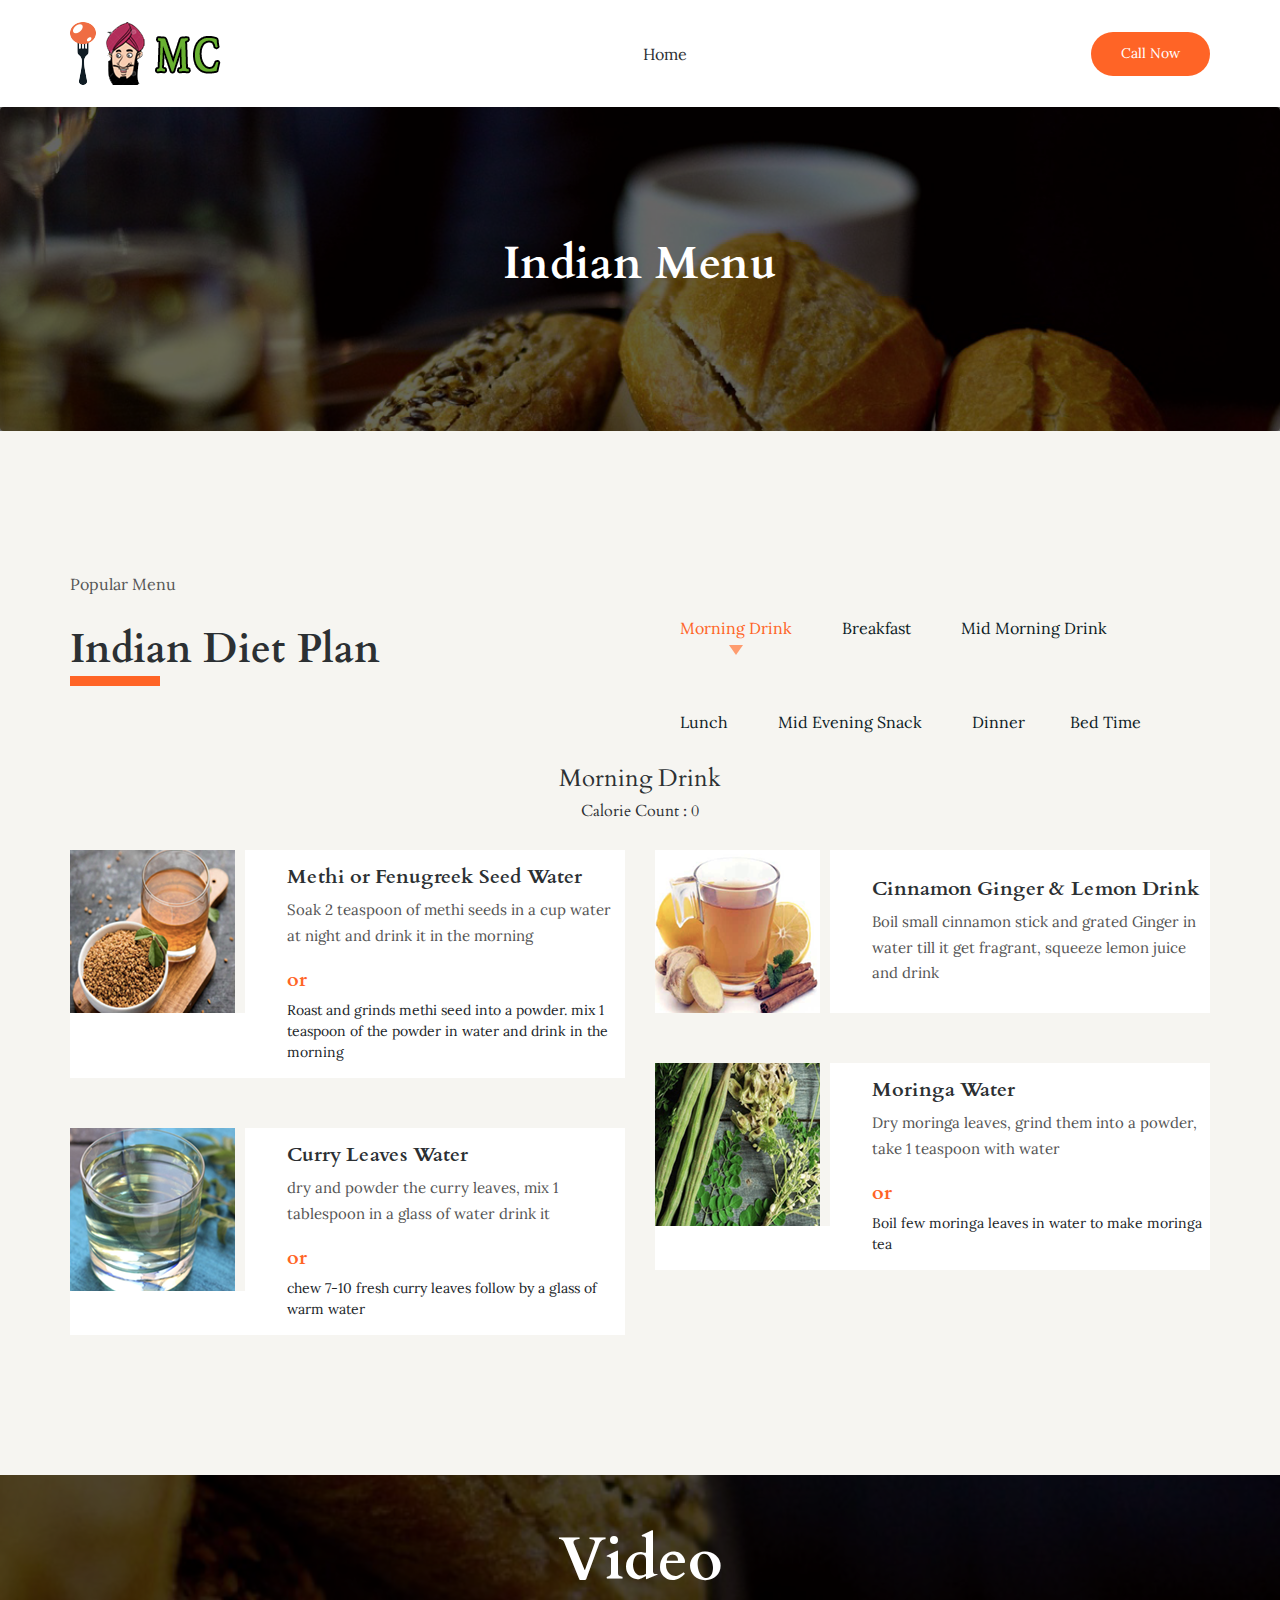
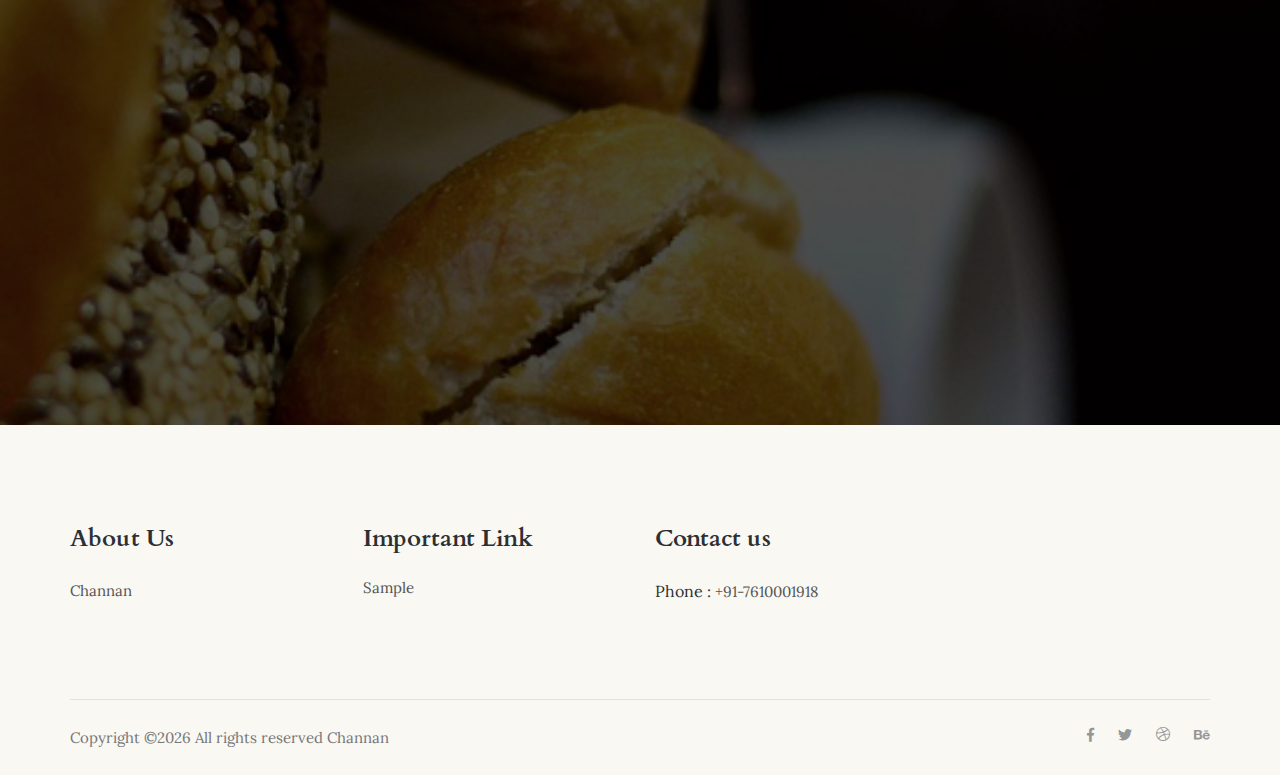
==== index.html @ 209e475a "my diet" ====
<!doctype html>
<html lang="en">

<head>
    <!-- Required meta tags -->
    <meta charset="utf-8">
    <meta name="viewport" content="width=device-width, initial-scale=1, shrink-to-fit=no">
    <title>Mandeep</title>
    <link rel="icon" href="img/favicon.png">
    <!-- Bootstrap CSS -->
    <link rel="stylesheet" href="css/bootstrap.min.css">
    <!-- animate CSS -->
    <link rel="stylesheet" href="css/animate.css">
    <!-- owl carousel CSS -->
    <link rel="stylesheet" href="css/owl.carousel.min.css">
    <!-- themify CSS -->
    <link rel="stylesheet" href="css/themify-icons.css">
    <!-- flaticon CSS -->
    <link rel="stylesheet" href="css/flaticon.css">
    <!-- font awesome CSS -->
    <link rel="stylesheet" href="css/magnific-popup.css">
    <!-- swiper CSS -->
    <link rel="stylesheet" href="css/slick.css">
    <link rel="stylesheet" href="css/gijgo.min.css">
    <link rel="stylesheet" href="css/nice-select.css">
    <link rel="stylesheet" href="css/all.css">
    <!-- style CSS -->
    <link rel="stylesheet" href="css/style.css">
</head>

<body>
    <!--::header part start::-->
    <header class="main_menu">
        <div class="container">
            <div class="row align-items-center">
                <div class="col-lg-12">
                    <nav class="navbar navbar-expand-lg navbar-light">
                        <a class="navbar-brand" href="index.html"> <img src="img/logo.png" alt="logo"> </a>
                        <button class="navbar-toggler" type="button" data-toggle="collapse"
                            data-target="#navbarSupportedContent" aria-controls="navbarSupportedContent"
                            aria-expanded="false" aria-label="Toggle navigation">
                            <span class="navbar-toggler-icon"></span>
                        </button>

                        <div class="collapse navbar-collapse main-menu-item justify-content-end"
                            id="navbarSupportedContent">
                            <ul class="navbar-nav">
                                <li class="nav-item">
                                    <a class="nav-link" href="index.html">Home</a>
                                </li>                            </ul>
                        </div>
                        <div class="menu_btn">
                            <a href="tel:+91-7610001918" class="single_page_btn d-none d-sm-block">Call Now</a>
                        </div>
                    </nav>
                </div>
            </div>
        </div>
    </header>
    <!-- Header part end-->

    <!-- breadcrumb start-->
    <section class="breadcrumb breadcrumb_bg">
        <div class="container">
            <div class="row">
                <div class="col-lg-12">
                    <div class="breadcrumb_iner text-center">
                        <div class="breadcrumb_iner_item">
                            <h2>Indian Menu</h2>
                        </div>
                    </div>
                </div>
            </div>
        </div>
    </section>
    <!-- breadcrumb start-->

    <!--::chefs_part start::-->
    <!-- food_menu start-->
    <section class="food_menu gray_bg">
        <div class="container">
            <div class="row justify-content-between">
                <div class="col-lg-5">
                    <div class="section_tittle">
                        <p>Popular Menu</p>
                        <h2>Indian Diet Plan</h2>
                    </div>
                </div>
                <div class="col-lg-6">
                    <div class="nav nav-tabs food_menu_nav" id="myTab" role="tablist">
                        <a class="active" id="Special-tab" data-toggle="tab" href="#Special" role="tab"
                            aria-controls="Special" aria-selected="false">Morning Drink<img src="img/icon/play.svg"
                                alt="play"></a>
                        <a id="Breakfast-tab" data-toggle="tab" href="#Breakfast" role="tab" aria-controls="Breakfast"
                            aria-selected="false">Breakfast <img src="img/icon/play.svg" alt="play"></a>
                        <a id="Launch-tab" data-toggle="tab" href="#Launch" role="tab" aria-controls="Launch"
                            aria-selected="false">Mid Morning Drink<img src="img/icon/play.svg" alt="play"></a>
                        <a id="Dinner-tab" data-toggle="tab" href="#Dinner" role="tab" aria-controls="Dinner"
                            aria-selected="false">Lunch<img src="img/icon/play.svg" alt="play"> </a>
                        <a id="Sneaks-tab" data-toggle="tab" href="#Sneaks" role="tab" aria-controls="Sneaks"
                            aria-selected="false">Mid Evening Snack<img src="img/icon/play.svg" alt="play"></a>
                            <a id="Dinner1-tab" data-toggle="tab" href="#Dinner1" role="tab" aria-controls="Dinner1"
                            aria-selected="false">Dinner<img src="img/icon/play.svg" alt="play"></a>
                             <a id="Bed-tab" data-toggle="tab" href="#Bed" role="tab" aria-controls="Bed"
                            aria-selected="false">Bed Time<img src="img/icon/play.svg" alt="play"></a>
                    </div>
                </div>
                <div class="col-lg-12">
                    <div class="tab-content" id="myTabContent">
                        <div class="tab-pane fade show active single-member" id="Special" role="tabpanel"
                            aria-labelledby="Special-tab">
                                                                                        <center> <h3>Morning Drink</h3><h5>Calorie Count : 0</h5><br></center>
                            <div class="row">
                                <div class="col-sm-6 col-lg-6">
                                    <div class="single_food_item media">
                                        <img src="img/food_menu/single_food_1.png" class="mr-3" alt="...">
                                        <div class="media-body align-self-center">
                                            <h3>Methi or Fenugreek Seed Water</h3>
                                            <p>Soak 2 teaspoon of methi seeds in a cup water at night and drink it in the morning<h5>or</h5>Roast and grinds methi seed into a powder. mix 1 teaspoon of the powder in water and drink in the morning</p>                                        </div>
                                    </div>
                                    <div class="single_food_item media">
                                        <img src="img/food_menu/single_food_2.png" class="mr-3" alt="...">
                                        <div class="media-body align-self-center">
                                            <h3>Curry Leaves Water</h3>
                                            <p>dry and powder the curry leaves, mix 1 tablespoon in a glass of water drink it<h5>or</h5> chew 7-10 fresh curry leaves follow by a glass of warm water</p>
                                     
                                        </div>
                                    </div>
                                   
                                </div>
                                <div class="col-sm-6 col-lg-6">
                                    <div class="single_food_item media">
                                        <img src="img/food_menu/single_food_4.png" class="mr-3" alt="...">
                                        <div class="media-body align-self-center">
                                            <h3>Cinnamon Ginger & Lemon Drink</h3>
                                            <p>Boil small cinnamon stick and grated Ginger in water till it get  fragrant,  squeeze lemon juice and drink</p>
                                        </div>
                                    </div>
                                                                         <div class="single_food_item media">
                                        <img src="img/food_menu/single_food_3.png" class="mr-3" alt="...">
                                        <div class="media-body align-self-center">
                                            <h3>Moringa Water</h3>
                                            <p>Dry moringa leaves, grind them into a powder,  take 1 teaspoon with water
                                            <h5>or</h5>Boil few moringa leaves  in water to make moringa tea</p>
                                        </div>
                                    </div>                                </div>
                            </div>
                        </div>
                        <div class="tab-pane fade single-member" id="Breakfast" role="tabpanel"
                            aria-labelledby="Breakfast-tab">
                                                            <center> <h3>Breakfast</h3><h5>Calorie Count : 300-400</h5><br></center>
                            <div class="row">
                                <div class="col-sm-6 col-lg-6">
                                    <div class="single_food_item media">
                                        <img src="img/food_menu/single_food_7.png" class="mr-3" alt="...">
                                        <div class="media-body align-self-center">
                                            <h3>Cheela With Vegetables</h3>
                                            <p>For the floor use Besan/ Moong Dal/ Makki Kaa Aata/ Barley
                                            <h5>&</h5>For vegetables use methi, spinach, grated carrot, beetroot, beans, cauliflower (Equal Amout 1:1)</p>
                                        </div>
                                    </div>
                                    <div class="single_food_item media">
                                        <img src="img/food_menu/single_food_8.png" class="mr-3" alt="...">
                                        <div class="media-body align-self-center">
                                            <h3>Poha or Upma</h3>
                                            <p>For vegetables use spinach, grated carrot, beans, cauliflower (Equal Amout 1:1)</p>
                                            <h5></h5>
                                        </div>
                                    </div>
                                    <div class="single_food_item media">
                                        <img src="img/food_menu/single_food_0.png" class="mr-3" alt="...">
                                        <div class="media-body align-self-center">
                                            <h3>Coming Soon</h3>
                                            <p>Coming Soon</p>
                                        </div>
                                    </div>
                                </div>
                                <div class="col-sm-6 col-lg-6">
                                    <div class="single_food_item media">
                                        <img src="img/food_menu/single_food_0.png" class="mr-3" alt="...">
                                        <div class="media-body align-self-center">
                                            <h3>Coming Soon</h3>
                                            <p>Coming Soon</p>
                                    
                                        </div>
                                    </div>
                                    <div class="single_food_item media">
                                        <img src="img/food_menu/single_food_0.png" class="mr-3" alt="...">
                                        <div class="media-body align-self-center">
                                            <h3>Coming Soon</h3>
                                            <p>Coming Soon</p>
                                            
                                        </div>
                                    </div>
                                    <div class="single_food_item media">
                                        <img src="img/food_menu/single_food_0.png" class="mr-3" alt="...">
                                        <div class="media-body align-self-center">
                                            <h3>Coming Soon</h3>
                                            <p>Coming Soon</p>
                                        </div>
                                    </div>
                                </div>
                            </div>
                        </div>
                        <div class="tab-pane fade single-member" id="Launch" role="tabpanel"
                            aria-labelledby="Launch-tab">
                             <center> <h3>Mid Morning Drink : 11AM- 12 Noon</h3><h5>Calorie Count : 100-150 Cal </h5><br></center>
                            <div class="row">
                                <div class="col-sm-6 col-lg-6">
                                    <div class="single_food_item media">
                                        <img src="img/food_menu/single_food_9.png" class="mr-3" alt="...">
                                        <div class="media-body align-self-center">
                                            <h3>Smoothie</h3>
                                            <p>Smoothie with Apple, Ginger, Spinach, Oranges</p>
                                            
                                        </div>
                                    </div>
                                    <div class="single_food_item media">
                                        <img src="img/food_menu/single_food_10.png" class="mr-3" alt="...">
                                        <div class="media-body align-self-center">
                                            <h3>Kanjhi</h3>
                                            <p>Kanjhi Made with black Carrots and Mustard Seeds</p>
                                                                                    </div>
                                    </div>
                                    <div class="single_food_item media">
                                        <img src="img/food_menu/single_food_0.png" class="mr-3" alt="...">
                                        <div class="media-body align-self-center">
                                            <h3>Coming Soon</h3>
                                            <p>Coming Soon</p>
                                                                                    </div>
                                    </div>
                                </div>
                                <div class="col-sm-6 col-lg-6">
                                    <div class="single_food_item media">
                                        <img src="img/food_menu/single_food_0.png" class="mr-3" alt="...">
                                        <div class="media-body align-self-center">
                                            <h3>Coming Soon</h3>
                                            <p>Coming Soon</p>
                                        </div>
                                    </div>
                                    <div class="single_food_item media">
                                        <img src="img/food_menu/single_food_0.png" class="mr-3" alt="...">
                                        <div class="media-body align-self-center">
                                            <h3>Coming Soon</h3>
                                            <p>Coming Soon</p>
                                        </div>
                                    </div>
                                    <div class="single_food_item media">
                                        <img src="img/food_menu/single_food_0.png" class="mr-3" alt="...">
                                        <div class="media-body align-self-center">
                                            <h3>Coming Soon</h3>
                                            <p>Coming Soon</p>
                                        </div>
                                    </div>
                                </div>

                            </div>
                        </div>
                        <div class="tab-pane fade single-member" id="Dinner" role="tabpanel"
                            aria-labelledby="Dinner-tab">
                            <center> <h3>Lunch</h3><h5>Calorie Count : 250-300 Cal </h5><br></center>
                            <div class="row">
                                <div class="col-sm-6 col-lg-6">
                                    <div class="single_food_item media">
                                        <img src="img/food_menu/single_food_11.png" class="mr-3" alt="...">
                                        <div class="media-body align-self-center">
                                            <h3>Sprouts Salad</h3>
                                            <p>Sprouts Salad</p>
                                        </div>
                                    </div>
                                    <div class="single_food_item media">
                                        <img src="img/food_menu/single_food_12.png" class="mr-3" alt="...">
                                        <div class="media-body align-self-center">
                                            <h3>Kabuli Chana Salad</h3>
                                            <p>Kabuli Chana Salad</p>
                                        </div>
                                    </div>
                                    <div class="single_food_item media">
                                        <img src="img/food_menu/single_food_13.png" class="mr-3" alt="...">
                                        <div class="media-body align-self-center">
                                            <h3>Boiled Moong Daal</h3>
                                            <p>Boiled Moong Daal</p>
                                        </div>
                                    </div>
                                </div>
                                <div class="col-sm-6 col-lg-6">
                                    <div class="single_food_item media">
                                        <img src="img/food_menu/single_food_14.png" class="mr-3" alt="...">
                                        <div class="media-body align-self-center">
                                            <h3>Bowl of Fruits</h3>
                                            <p>Bowl of fruits with melon seeds, pumpkin seeds, coconut pieces or dates</p>
                                        </div>
                                    </div>
                                    <div class="single_food_item media">
                                        <img src="img/food_menu/single_food_0.png" class="mr-3" alt="...">
                                        <div class="media-body align-self-center">
                                            <h3>Coming Soon</h3>
                                            <p>Coming Soon</p>
                                        </div>
                                    </div>
                                    <div class="single_food_item media">
                                        <img src="img/food_menu/single_food_0.png" class="mr-3" alt="...">
                                        <div class="media-body align-self-center">
                                            <h3>Coming Soon</h3>
                                            <p>Coming Soon</p>
                                        </div>
                                    </div>
                                </div>

                            </div>
                        </div>
                        <div class="tab-pane fade single-member" id="Sneaks" role="tabpanel"
                            aria-labelledby="Sneaks-tab">
                                                         <center> <h3>Mid Evening Snacks</h3><h5>4-5PM Calorie Count : 100-150 Cal </h5><br></center>
                            <div class="row">
                                <div class="col-sm-6 col-lg-6">
                                    <div class="single_food_item media">
                                        <img src="img/food_menu/single_food_15.png" class="mr-3" alt="...">
                                        <div class="media-body align-self-center">
                                            <h3>Green Tea</h3>
                                            <p>Green Tea</p>
                                        </div>
                                    </div>
                                    <div class="single_food_item media">
                                        <img src="img/food_menu/single_food_16.png" class="mr-3" alt="...">
                                        <div class="media-body align-self-center">
                                            <h3>Coconut Water</h3>
                                            <p>Coconut Water</p>
                                        </div>
                                    </div>
                                    <div class="single_food_item media">
                                        <img src="img/food_menu/single_food_17.png" class="mr-3" alt="...">
                                        <div class="media-body align-self-center">
                                            <h3>Lemon Water</h3>
                                            <p>Lemon Water</p>
                                        </div>
                                    </div>
                                </div>
                                <div class="col-sm-6 col-lg-6">
                                    <div class="single_food_item media">
                                        <img src="img/food_menu/single_food_18.png" class="mr-3" alt="...">
                                        <div class="media-body align-self-center">
                                            <h3>Nuts 8-10</h3>
                                            <p>Walnuts & Almonds</p>
                                        </div>
                                    </div>
                                    <div class="single_food_item media">
                                        <img src="img/food_menu/single_food_0.png" class="mr-3" alt="...">
                                        <div class="media-body align-self-center">
                                            <h3>Coming Soon</h3>
                                            <p>Coming Soon</p>
                                        </div>
                                    </div>
                                    <div class="single_food_item media">
                                        <img src="img/food_menu/single_food_0.png" class="mr-3" alt="...">
                                        <div class="media-body align-self-center">
                                            <h3>Coming Soon</h3>
                                            <p>Coming Soon</p>
                                        </div>
                                    </div>
                                </div>
                            </div>
                        </div> 
                        <div class="tab-pane fade single-member" id="Dinner1" role="tabpanel"
                            aria-labelledby="Dinner1-tab">
                                                         <center> <h3>Dinner </h3><h5>6-7PM Calorie Count : 300-400 Cal </h5><br></center>
                            <div class="row">
                                <div class="col-sm-6 col-lg-6">
                                    <div class="single_food_item media">
                                        <img src="img/food_menu/single_food_20.png" class="mr-3" alt="...">
                                        <div class="media-body align-self-center">
                                            <h3>Rice With Dal</h3>
                                            <p>Rice With Dal / Sambhar</p>
                                        </div>
                                    </div>
                                    <div class="single_food_item media">
                                        <img src="img/food_menu/single_food_19.png" class="mr-3" alt="...">
                                        <div class="media-body align-self-center">
                                            <h3>Kichdi</h3>
                                            <p>Coconut Water</p>
                                        </div>
                                    </div>
                                    <div class="single_food_item media">
                                        <img src="img/food_menu/single_food_0.png" class="mr-3" alt="...">
                                        <div class="media-body align-self-center">
                                            <h3>Coming Soon</h3>
                                            <p>Coming Soon</p>
                                        </div>
                                    </div>
                                </div>
                                <div class="col-sm-6 col-lg-6">
                                    <div class="single_food_item media">
                                        <img src="img/food_menu/single_food_0.png" class="mr-3" alt="...">
                                        <div class="media-body align-self-center">
                                            <h3>Coming Soon</h3>
                                            <p>Coming Soon</p>
                                        </div>
                                    </div>
                                    <div class="single_food_item media">
                                        <img src="img/food_menu/single_food_0.png" class="mr-3" alt="...">
                                        <div class="media-body align-self-center">
                                            <h3>Coming Soon</h3>
                                            <p>Coming Soon</p>
                                        </div>
                                    </div>
                                    <div class="single_food_item media">
                                        <img src="img/food_menu/single_food_0.png" class="mr-3" alt="...">
                                        <div class="media-body align-self-center">
                                            <h3>Coming Soon</h3>
                                            <p>Coming Soon</p>
                                        </div>
                                    </div>
                                </div>
                            </div>
                        </div> 
                        <div class="tab-pane fade single-member" id="Bed" role="tabpanel"
                            aria-labelledby="Bed-tab">
                                                         <center> <h3>Bed Time </h3><h5>9:30-10PM</h5><br></center>
                            <div class="row">
                                <div class="col-sm-6 col-lg-6">
                                    <div class="single_food_item media">
                                        <img src="img/food_menu/single_food_21.png" class="mr-3" alt="...">
                                        <div class="media-body align-self-center">
                                            <h3>Cinnamon Water</h3>
                                            <p>Cinnamon Water</p>
                                        </div>
                                    </div>
                                    <div class="single_food_item media">
                                        <img src="img/food_menu/single_food_0.png" class="mr-3" alt="...">
                                        <div class="media-body align-self-center">
                                            <h3>Coming Soon</h3>
                                            <p>Coming Soon</p>
                                        </div>
                                    </div>
                                    <div class="single_food_item media">
                                        <img src="img/food_menu/single_food_0.png" class="mr-3" alt="...">
                                        <div class="media-body align-self-center">
                                            <h3>Coming Soon</h3>
                                            <p>Coming Soon</p>
                                        </div>
                                    </div>
                                </div>
                                <div class="col-sm-6 col-lg-6">
                                    <div class="single_food_item media">
                                        <img src="img/food_menu/single_food_0.png" class="mr-3" alt="...">
                                        <div class="media-body align-self-center">
                                            <h3>Coming Soon</h3>
                                            <p>Coming Soon</p>
                                        </div>
                                    </div>
                                    <div class="single_food_item media">
                                        <img src="img/food_menu/single_food_0.png" class="mr-3" alt="...">
                                        <div class="media-body align-self-center">
                                            <h3>Coming Soon</h3>
                                            <p>Coming Soon</p>
                                        </div>
                                    </div>
                                    <div class="single_food_item media">
                                        <img src="img/food_menu/single_food_0.png" class="mr-3" alt="...">
                                        <div class="media-body align-self-center">
                                            <h3>Coming Soon</h3>
                                            <p>Coming Soon</p>
                                        </div>
                                    </div>
                                </div>
                            </div>
                        </div> 
                    </div>
                </div>
            </div>
        </div>
    </section>
    <!-- food_menu part end-->
    <!--::chefs_part end::-->

    <!-- intro_video_bg start-->
    <section class="intro_video_bg">
        <div class="container">
            <div class="row">
                <div class="col-lg-12">
                    <div class="intro_video_iner text-center">
                        <h2>Video</h2>
                        <div class="intro_video_icon">
                            <iframe width="560" height="315" src="https://www.youtube.com/embed/I94SJM07PSE" title="YouTube video player" frameborder="0" allow="accelerometer; autoplay; clipboard-write; encrypted-media; gyroscope; picture-in-picture" allowfullscreen></iframe>                        </div>
                    </div>
                </div>
            </div>
        </div>
    </section>
    <!-- intro_video_bg part start-->

    <!-- footer part start-->
    <footer class="footer-area">
        <div class="container">
            <div class="row">
                <div class="col-xl-3 col-sm-6 col-md-4">
                    <div class="single-footer-widget footer_1">
                        <h4>About Us</h4>
                        <p>Channan</p>
                    </div>
                </div>
                <div class="col-xl-3 col-sm-6 col-md-4">
                    <div class="single-footer-widget footer_2">
                        <h4>Important Link</h4>
                        <div class="contact_info">
                            <ul>
                                <li><a href="#">Sample</a></li>
                       
                            </ul>
                        </div>
                    </div>
                </div>
                <div class="col-xl-3 col-sm-6 col-md-4">
                    <div class="single-footer-widget footer_2">
                        <h4>Contact us</h4>
                        <div class="contact_info">
                            <p><span> Phone :</span> +91-7610001918</p>
                        </div>
                    </div>
                </div>
                <div class="col-xl-3 col-sm-8 col-md-6">
                    <div class="single-footer-widget footer_3">
                                            </div>
                </div>
            </div>
            <div class="copyright_part_text">
                <div class="row">
                    <div class="col-lg-8">
                        <p class="footer-text m-0"><!-- Link back to Colorlib can't be removed. Template is licensed under CC BY 3.0. -->
Copyright &copy;<script>document.write(new Date().getFullYear());</script> All rights reserved Channan <!-- Link back to Colorlib can't be removed. Template is licensed under CC BY 3.0. --></p>
                    </div>
                    <div class="col-lg-4">
                        <div class="copyright_social_icon text-right">
                            <a href="#"><i class="fab fa-facebook-f"></i></a>
                            <a href="#"><i class="fab fa-twitter"></i></a>
                            <a href="#"><i class="ti-dribbble"></i></a>
                            <a href="#"><i class="fab fa-behance"></i></a>
                        </div>
                    </div>
                </div>
            </div>
        </div>
    </footer>
    <!-- footer part end-->

    <!-- jquery plugins here-->
    <!-- jquery -->
    <script src="js/jquery-1.12.1.min.js"></script>
    <!-- popper js -->
    <script src="js/popper.min.js"></script>
    <!-- bootstrap js -->
    <script src="js/bootstrap.min.js"></script>
    <!-- easing js -->
    <script src="js/jquery.magnific-popup.js"></script>
    <!-- swiper js -->
    <script src="js/swiper.min.js"></script>
    <!-- swiper js -->
    <script src="js/masonry.pkgd.js"></script>
    <!-- particles js -->
    <script src="js/owl.carousel.min.js"></script>
    <!-- swiper js -->
    <script src="js/slick.min.js"></script>
    <script src="js/gijgo.min.js"></script>
    <script src="js/jquery.nice-select.min.js"></script>
    <!-- custom js -->
    <script src="js/custom.js"></script>
</body>

</html>
---- css/themify-icons.css ----
@font-face {
	font-family: 'themify';
	src:url('../fonts/themify.eot?-fvbane');
	src:url('../fonts/themify.eot?#iefix-fvbane') format('embedded-opentype'),
		url('../fonts/themify.woff?-fvbane') format('woff'),
		url('../fonts/themify.ttf?-fvbane') format('truetype'),
		url('../fonts/themify.svg?-fvbane#themify') format('svg');
	font-weight: normal;
	font-style: normal;
}

[class^="ti-"], [class*=" ti-"] {
	font-family: 'themify';
	speak: none;
	font-style: normal;
	font-weight: normal;
	font-variant: normal;
	text-transform: none;
	line-height: 1;

	/* Better Font Rendering =========== */
	-webkit-font-smoothing: antialiased;
	-moz-osx-font-smoothing: grayscale;
}

.ti-wand:before {
	content: "\e600";
}
.ti-volume:before {
	content: "\e601";
}
.ti-user:before {
	content: "\e602";
}
.ti-unlock:before {
	content: "\e603";
}
.ti-unlink:before {
	content: "\e604";
}
.ti-trash:before {
	content: "\e605";
}
.ti-thought:before {
	content: "\e606";
}
.ti-target:before {
	content: "\e607";
}
.ti-tag:before {
	content: "\e608";
}
.ti-tablet:before {
	content: "\e609";
}
.ti-star:before {
	content: "\e60a";
}
.ti-spray:before {
	content: "\e60b";
}
.ti-signal:before {
	content: "\e60c";
}
.ti-shopping-cart:before {
	content: "\e60d";
}
.ti-shopping-cart-full:before {
	content: "\e60e";
}
.ti-settings:before {
	content: "\e60f";
}
.ti-search:before {
	content: "\e610";
}
.ti-zoom-in:before {
	content: "\e611";
}
.ti-zoom-out:before {
	content: "\e612";
}
.ti-cut:before {
	content: "\e613";
}
.ti-ruler:before {
	content: "\e614";
}
.ti-ruler-pencil:before {
	content: "\e615";
}
.ti-ruler-alt:before {
	content: "\e616";
}
.ti-bookmark:before {
	content: "\e617";
}
.ti-bookmark-alt:before {
	content: "\e618";
}
.ti-reload:before {
	content: "\e619";
}
.ti-plus:before {
	content: "\e61a";
}
.ti-pin:before {
	content: "\e61b";
}
.ti-pencil:before {
	content: "\e61c";
}
.ti-pencil-alt:before {
	content: "\e61d";
}
.ti-paint-roller:before {
	content: "\e61e";
}
.ti-paint-bucket:before {
	content: "\e61f";
}
.ti-na:before {
	content: "\e620";
}
.ti-mobile:before {
	content: "\e621";
}
.ti-minus:before {
	content: "\e622";
}
.ti-medall:before {
	content: "\e623";
}
.ti-medall-alt:before {
	content: "\e624";
}
.ti-marker:before {
	content: "\e625";
}
.ti-marker-alt:before {
	content: "\e626";
}
.ti-arrow-up:before {
	content: "\e627";
}
.ti-arrow-right:before {
	content: "\e628";
}
.ti-arrow-left:before {
	content: "\e629";
}
.ti-arrow-down:before {
	content: "\e62a";
}
.ti-lock:before {
	content: "\e62b";
}
.ti-location-arrow:before {
	content: "\e62c";
}
.ti-link:before {
	content: "\e62d";
}
.ti-layout:before {
	content: "\e62e";
}
.ti-layers:before {
	content: "\e62f";
}
.ti-layers-alt:before {
	content: "\e630";
}
.ti-key:before {
	content: "\e631";
}
.ti-import:before {
	content: "\e632";
}
.ti-image:before {
	content: "\e633";
}
.ti-heart:before {
	content: "\e634";
}
.ti-heart-broken:before {
	content: "\e635";
}
.ti-hand-stop:before {
	content: "\e636";
}
.ti-hand-open:before {
	content: "\e637";
}
.ti-hand-drag:before {
	content: "\e638";
}
.ti-folder:before {
	content: "\e639";
}
.ti-flag:before {
	content: "\e63a";
}
.ti-flag-alt:before {
	content: "\e63b";
}
.ti-flag-alt-2:before {
	content: "\e63c";
}
.ti-eye:before {
	content: "\e63d";
}
.ti-export:before {
	content: "\e63e";
}
.ti-exchange-vertical:before {
	content: "\e63f";
}
.ti-desktop:before {
	content: "\e640";
}
.ti-cup:before {
	content: "\e641";
}
.ti-crown:before {
	content: "\e642";
}
.ti-comments:before {
	content: "\e643";
}
.ti-comment:before {
	content: "\e644";
}
.ti-comment-alt:before {
	content: "\e645";
}
.ti-close:before {
	content: "\e646";
}
.ti-clip:before {
	content: "\e647";
}
.ti-angle-up:before {
	content: "\e648";
}
.ti-angle-right:before {
	content: "\e649";
}
.ti-angle-left:before {
	content: "\e64a";
}
.ti-angle-down:before {
	content: "\e64b";
}
.ti-check:before {
	content: "\e64c";
}
.ti-check-box:before {
	content: "\e64d";
}
.ti-camera:before {
	content: "\e64e";
}
.ti-announcement:before {
	content: "\e64f";
}
.ti-brush:before {
	content: "\e650";
}
.ti-briefcase:before {
	content: "\e651";
}
.ti-bolt:before {
	content: "\e652";
}
.ti-bolt-alt:before {
	content: "\e653";
}
.ti-blackboard:before {
	content: "\e654";
}
.ti-bag:before {
	content: "\e655";
}
.ti-move:before {
	content: "\e656";
}
.ti-arrows-vertical:before {
	content: "\e657";
}
.ti-arrows-horizontal:before {
	content: "\e658";
}
.ti-fullscreen:before {
	content: "\e659";
}
.ti-arrow-top-right:before {
	content: "\e65a";
}
.ti-arrow-top-left:before {
	content: "\e65b";
}
.ti-arrow-circle-up:before {
	content: "\e65c";
}
.ti-arrow-circle-right:before {
	content: "\e65d";
}
.ti-arrow-circle-left:before {
	content: "\e65e";
}
.ti-arrow-circle-down:before {
	content: "\e65f";
}
.ti-angle-double-up:before {
	content: "\e660";
}
.ti-angle-double-right:before {
	content: "\e661";
}
.ti-angle-double-left:before {
	content: "\e662";
}
.ti-angle-double-down:before {
	content: "\e663";
}
.ti-zip:before {
	content: "\e664";
}
.ti-world:before {
	content: "\e665";
}
.ti-wheelchair:before {
	content: "\e666";
}
.ti-view-list:before {
	content: "\e667";
}
.ti-view-list-alt:before {
	content: "\e668";
}
.ti-view-grid:before {
	content: "\e669";
}
.ti-uppercase:before {
	content: "\e66a";
}
.ti-upload:before {
	content: "\e66b";
}
.ti-underline:before {
	content: "\e66c";
}
.ti-truck:before {
	content: "\e66d";
}
.ti-timer:before {
	content: "\e66e";
}
.ti-ticket:before {
	content: "\e66f";
}
.ti-thumb-up:before {
	content: "\e670";
}
.ti-thumb-down:before {
	content: "\e671";
}
.ti-text:before {
	content: "\e672";
}
.ti-stats-up:before {
	content: "\e673";
}
.ti-stats-down:before {
	content: "\e674";
}
.ti-split-v:before {
	content: "\e675";
}
.ti-split-h:before {
	content: "\e676";
}
.ti-smallcap:before {
	content: "\e677";
}
.ti-shine:before {
	content: "\e678";
}
.ti-shift-right:before {
	content: "\e679";
}
.ti-shift-left:before {
	content: "\e67a";
}
.ti-shield:before {
	content: "\e67b";
}
.ti-notepad:before {
	content: "\e67c";
}
.ti-server:before {
	content: "\e67d";
}
.ti-quote-right:before {
	content: "\e67e";
}
.ti-quote-left:before {
	content: "\e67f";
}
.ti-pulse:before {
	content: "\e680";
}
.ti-printer:before {
	content: "\e681";
}
.ti-power-off:before {
	content: "\e682";
}
.ti-plug:before {
	content: "\e683";
}
.ti-pie-chart:before {
	content: "\e684";
}
.ti-paragraph:before {
	content: "\e685";
}
.ti-panel:before {
	content: "\e686";
}
.ti-package:before {
	content: "\e687";
}
.ti-music:before {
	content: "\e688";
}
.ti-music-alt:before {
	content: "\e689";
}
.ti-mouse:before {
	content: "\e68a";
}
.ti-mouse-alt:before {
	content: "\e68b";
}
.ti-money:before {
	content: "\e68c";
}
.ti-microphone:before {
	content: "\e68d";
}
.ti-menu:before {
	content: "\e68e";
}
.ti-menu-alt:before {
	content: "\e68f";
}
.ti-map:before {
	content: "\e690";
}
.ti-map-alt:before {
	content: "\e691";
}
.ti-loop:before {
	content: "\e692";
}
.ti-location-pin:before {
	content: "\e693";
}
.ti-list:before {
	content: "\e694";
}
.ti-light-bulb:before {
	content: "\e695";
}
.ti-Italic:before {
	content: "\e696";
}
.ti-info:before {
	content: "\e697";
}
.ti-infinite:before {
	content: "\e698";
}
.ti-id-badge:before {
	content: "\e699";
}
.ti-hummer:before {
	content: "\e69a";
}
.ti-home:before {
	content: "\e69b";
}
.ti-help:before {
	content: "\e69c";
}
.ti-headphone:before {
	content: "\e69d";
}
.ti-harddrives:before {
	content: "\e69e";
}
.ti-harddrive:before {
	content: "\e69f";
}
.ti-gift:before {
	content: "\e6a0";
}
.ti-game:before {
	content: "\e6a1";
}
.ti-filter:before {
	content: "\e6a2";
}
.ti-files:before {
	content: "\e6a3";
}
.ti-file:before {
	content: "\e6a4";
}
.ti-eraser:before {
	content: "\e6a5";
}
.ti-envelope:before {
	content: "\e6a6";
}
.ti-download:before {
	content: "\e6a7";
}
.ti-direction:before {
	content: "\e6a8";
}
.ti-direction-alt:before {
	content: "\e6a9";
}
.ti-dashboard:before {
	content: "\e6aa";
}
.ti-control-stop:before {
	content: "\e6ab";
}
.ti-control-shuffle:before {
	content: "\e6ac";
}
.ti-control-play:before {
	content: "\e6ad";
}
.ti-control-pause:before {
	content: "\e6ae";
}
.ti-control-forward:before {
	content: "\e6af";
}
.ti-control-backward:before {
	content: "\e6b0";
}
.ti-cloud:before {
	content: "\e6b1";
}
.ti-cloud-up:before {
	content: "\e6b2";
}
.ti-cloud-down:before {
	content: "\e6b3";
}
.ti-clipboard:before {
	content: "\e6b4";
}
.ti-car:before {
	content: "\e6b5";
}
.ti-calendar:before {
	content: "\e6b6";
}
.ti-book:before {
	content: "\e6b7";
}
.ti-bell:before {
	content: "\e6b8";
}
.ti-basketball:before {
	content: "\e6b9";
}
.ti-bar-chart:before {
	content: "\e6ba";
}
.ti-bar-chart-alt:before {
	content: "\e6bb";
}
.ti-back-right:before {
	content: "\e6bc";
}
.ti-back-left:before {
	content: "\e6bd";
}
.ti-arrows-corner:before {
	content: "\e6be";
}
.ti-archive:before {
	content: "\e6bf";
}
.ti-anchor:before {
	content: "\e6c0";
}
.ti-align-right:before {
	content: "\e6c1";
}
.ti-align-left:before {
	content: "\e6c2";
}
.ti-align-justify:before {
	content: "\e6c3";
}
.ti-align-center:before {
	content: "\e6c4";
}
.ti-alert:before {
	content: "\e6c5";
}
.ti-alarm-clock:before {
	content: "\e6c6";
}
.ti-agenda:before {
	content: "\e6c7";
}
.ti-write:before {
	content: "\e6c8";
}
.ti-window:before {
	content: "\e6c9";
}
.ti-widgetized:before {
	content: "\e6ca";
}
.ti-widget:before {
	content: "\e6cb";
}
.ti-widget-alt:before {
	content: "\e6cc";
}
.ti-wallet:before {
	content: "\e6cd";
}
.ti-video-clapper:before {
	content: "\e6ce";
}
.ti-video-camera:before {
	content: "\e6cf";
}
.ti-vector:before {
	content: "\e6d0";
}
.ti-themify-logo:before {
	content: "\e6d1";
}
.ti-themify-favicon:before {
	content: "\e6d2";
}
.ti-themify-favicon-alt:before {
	content: "\e6d3";
}
.ti-support:before {
	content: "\e6d4";
}
.ti-stamp:before {
	content: "\e6d5";
}
.ti-split-v-alt:before {
	content: "\e6d6";
}
.ti-slice:before {
	content: "\e6d7";
}
.ti-shortcode:before {
	content: "\e6d8";
}
.ti-shift-right-alt:before {
	content: "\e6d9";
}
.ti-shift-left-alt:before {
	content: "\e6da";
}
.ti-ruler-alt-2:before {
	content: "\e6db";
}
.ti-receipt:before {
	content: "\e6dc";
}
.ti-pin2:before {
	content: "\e6dd";
}
.ti-pin-alt:before {
	content: "\e6de";
}
.ti-pencil-alt2:before {
	content: "\e6df";
}
.ti-palette:before {
	content: "\e6e0";
}
.ti-more:before {
	content: "\e6e1";
}
.ti-more-alt:before {
	content: "\e6e2";
}
.ti-microphone-alt:before {
	content: "\e6e3";
}
.ti-magnet:before {
	content: "\e6e4";
}
.ti-line-double:before {
	content: "\e6e5";
}
.ti-line-dotted:before {
	content: "\e6e6";
}
.ti-line-dashed:before {
	content: "\e6e7";
}
.ti-layout-width-full:before {
	content: "\e6e8";
}
.ti-layout-width-default:before {
	content: "\e6e9";
}
.ti-layout-width-default-alt:before {
	content: "\e6ea";
}
.ti-layout-tab:before {
	content: "\e6eb";
}
.ti-layout-tab-window:before {
	content: "\e6ec";
}
.ti-layout-tab-v:before {
	content: "\e6ed";
}
.ti-layout-tab-min:before {
	content: "\e6ee";
}
.ti-layout-slider:before {
	content: "\e6ef";
}
.ti-layout-slider-alt:before {
	content: "\e6f0";
}
.ti-layout-sidebar-right:before {
	content: "\e6f1";
}
.ti-layout-sidebar-none:before {
	content: "\e6f2";
}
.ti-layout-sidebar-left:before {
	content: "\e6f3";
}
.ti-layout-placeholder:before {
	content: "\e6f4";
}
.ti-layout-menu:before {
	content: "\e6f5";
}
.ti-layout-menu-v:before {
	content: "\e6f6";
}
.ti-layout-menu-separated:before {
	content: "\e6f7";
}
.ti-layout-menu-full:before {
	content: "\e6f8";
}
.ti-layout-media-right-alt:before {
	content: "\e6f9";
}
.ti-layout-media-right:before {
	content: "\e6fa";
}
.ti-layout-media-overlay:before {
	content: "\e6fb";
}
.ti-layout-media-overlay-alt:before {
	content: "\e6fc";
}
.ti-layout-media-overlay-alt-2:before {
	content: "\e6fd";
}
.ti-layout-media-left-alt:before {
	content: "\e6fe";
}
.ti-layout-media-left:before {
	content: "\e6ff";
}
.ti-layout-media-center-alt:before {
	content: "\e700";
}
.ti-layout-media-center:before {
	content: "\e701";
}
.ti-layout-list-thumb:before {
	content: "\e702";
}
.ti-layout-list-thumb-alt:before {
	content: "\e703";
}
.ti-layout-list-post:before {
	content: "\e704";
}
.ti-layout-list-large-image:before {
	content: "\e705";
}
.ti-layout-line-solid:before {
	content: "\e706";
}
.ti-layout-grid4:before {
	content: "\e707";
}
.ti-layout-grid3:before {
	content: "\e708";
}
.ti-layout-grid2:before {
	content: "\e709";
}
.ti-layout-grid2-thumb:before {
	content: "\e70a";
}
.ti-layout-cta-right:before {
	content: "\e70b";
}
.ti-layout-cta-left:before {
	content: "\e70c";
}
.ti-layout-cta-center:before {
	content: "\e70d";
}
.ti-layout-cta-btn-right:before {
	content: "\e70e";
}
.ti-layout-cta-btn-left:before {
	content: "\e70f";
}
.ti-layout-column4:before {
	content: "\e710";
}
.ti-layout-column3:before {
	content: "\e711";
}
.ti-layout-column2:before {
	content: "\e712";
}
.ti-layout-accordion-separated:before {
	content: "\e713";
}
.ti-layout-accordion-merged:before {
	content: "\e714";
}
.ti-layout-accordion-list:before {
	content: "\e715";
}
.ti-ink-pen:before {
	content: "\e716";
}
.ti-info-alt:before {
	content: "\e717";
}
.ti-help-alt:before {
	content: "\e718";
}
.ti-headphone-alt:before {
	content: "\e719";
}
.ti-hand-point-up:before {
	content: "\e71a";
}
.ti-hand-point-right:before {
	content: "\e71b";
}
.ti-hand-point-left:before {
	content: "\e71c";
}
.ti-hand-point-down:before {
	content: "\e71d";
}
.ti-gallery:before {
	content: "\e71e";
}
.ti-face-smile:before {
	content: "\e71f";
}
.ti-face-sad:before {
	content: "\e720";
}
.ti-credit-card:before {
	content: "\e721";
}
.ti-control-skip-forward:before {
	content: "\e722";
}
.ti-control-skip-backward:before {
	content: "\e723";
}
.ti-control-record:before {
	content: "\e724";
}
.ti-control-eject:before {
	content: "\e725";
}
.ti-comments-smiley:before {
	content: "\e726";
}
.ti-brush-alt:before {
	content: "\e727";
}
.ti-youtube:before {
	content: "\e728";
}
.ti-vimeo:before {
	content: "\e729";
}
.ti-twitter:before {
	content: "\e72a";
}
.ti-time:before {
	content: "\e72b";
}
.ti-tumblr:before {
	content: "\e72c";
}
.ti-skype:before {
	content: "\e72d";
}
.ti-share:before {
	content: "\e72e";
}
.ti-share-alt:before {
	content: "\e72f";
}
.ti-rocket:before {
	content: "\e730";
}
.ti-pinterest:before {
	content: "\e731";
}
.ti-new-window:before {
	content: "\e732";
}
.ti-microsoft:before {
	content: "\e733";
}
.ti-list-ol:before {
	content: "\e734";
}
.ti-linkedin:before {
	content: "\e735";
}
.ti-layout-sidebar-2:before {
	content: "\e736";
}
.ti-layout-grid4-alt:before {
	content: "\e737";
}
.ti-layout-grid3-alt:before {
	content: "\e738";
}
.ti-layout-grid2-alt:before {
	content: "\e739";
}
.ti-layout-column4-alt:before {
	content: "\e73a";
}
.ti-layout-column3-alt:before {
	content: "\e73b";
}
.ti-layout-column2-alt:before {
	content: "\e73c";
}
.ti-instagram:before {
	content: "\e73d";
}
.ti-google:before {
	content: "\e73e";
}
.ti-github:before {
	content: "\e73f";
}
.ti-flickr:before {
	content: "\e740";
}
.ti-facebook:before {
	content: "\e741";
}
.ti-dropbox:before {
	content: "\e742";
}
.ti-dribbble:before {
	content: "\e743";
}
.ti-apple:before {
	content: "\e744";
}
.ti-android:before {
	content: "\e745";
}
.ti-save:before {
	content: "\e746";
}
.ti-save-alt:before {
	content: "\e747";
}
.ti-yahoo:before {
	content: "\e748";
}
.ti-wordpress:before {
	content: "\e749";
}
.ti-vimeo-alt:before {
	content: "\e74a";
}
.ti-twitter-alt:before {
	content: "\e74b";
}
.ti-tumblr-alt:before {
	content: "\e74c";
}
.ti-trello:before {
	content: "\e74d";
}
.ti-stack-overflow:before {
	content: "\e74e";
}
.ti-soundcloud:before {
	content: "\e74f";
}
.ti-sharethis:before {
	content: "\e750";
}
.ti-sharethis-alt:before {
	content: "\e751";
}
.ti-reddit:before {
	content: "\e752";
}
.ti-pinterest-alt:before {
	content: "\e753";
}
.ti-microsoft-alt:before {
	content: "\e754";
}
.ti-linux:before {
	content: "\e755";
}
.ti-jsfiddle:before {
	content: "\e756";
}
.ti-joomla:before {
	content: "\e757";
}
.ti-html5:before {
	content: "\e758";
}
.ti-flickr-alt:before {
	content: "\e759";
}
.ti-email:before {
	content: "\e75a";
}
.ti-drupal:before {
	content: "\e75b";
}
.ti-dropbox-alt:before {
	content: "\e75c";
}
.ti-css3:before {
	content: "\e75d";
}
.ti-rss:before {
	content: "\e75e";
}
.ti-rss-alt:before {
	content: "\e75f";
}
---- css/flaticon.css ----
/*
  	Flaticon icon font: Flaticon
  	Creation date: 09/04/2019 10:10
  	*/

@font-face {
  font-family: "Flaticon";
  src: url("../fonts/Flaticon.eot");
  src: url("../fonts/Flaticon.eot?#iefix") format("embedded-opentype"),
       url("../fonts/Flaticon.woff2") format("woff2"),
       url("../fonts/Flaticon.woff") format("woff"),
       url("../fonts/Flaticon.ttf") format("truetype"),
       url("../fonts/Flaticon.svg#Flaticon") format("svg");
  font-weight: normal;
  font-style: normal;
}

@media screen and (-webkit-min-device-pixel-ratio:0) {
  @font-face {
    font-family: "Flaticon";
    src: url("./Flaticon.svg#Flaticon") format("svg");
  }
}

[class^="flaticon-"]:before, [class*=" flaticon-"]:before,
[class^="flaticon-"]:after, [class*=" flaticon-"]:after {   
  font-family: Flaticon;
        font-size: 30px;
       font-style: normal;
       color: #fff;
}

.flaticon-growth:before { content: "\f100"; }
.flaticon-wallet:before { content: "\f101"; }
---- css/gijgo.min.css ----
.gj-button-md,.gj-text-align-center{text-align:center}.gj-button-md,.gj-modal{overflow:hidden;outline:0}.gj-button-md,.gj-button-md-group{position:relative;vertical-align:middle}.gj-button,.gj-button-md,.gj-cursor-pointer{cursor:pointer}.gj-button{background-color:#f5f5f5;border:1px solid #ddd;color:#000;border-radius:3px;padding:6px 10px}.gj-unselectable{-webkit-touch-callout:none;-webkit-user-select:none;-khtml-user-select:none;-moz-user-select:none;-ms-user-select:none;user-select:none}.gj-row{display:-webkit-box;display:-ms-flexbox;display:flex;-ms-flex-wrap:wrap;flex-wrap:wrap}.gj-margin-left-5{margin-left:5px}.gj-margin-left-10{margin-left:10px}.gj-width-full{width:100%}.gj-font-size-16{font-size:16px}.gj-hidden{display:none}.gj-button-md{background:0 0;border:none;border-radius:2px;color:rgba(0,0,0,.87);height:36px;margin:0;min-width:64px;padding:0 16px;display:inline-block;font-family:Roboto,Helvetica,Arial,sans-serif;font-size:1rem;font-weight:500;text-transform:uppercase;letter-spacing:0;will-change:box-shadow;transition:box-shadow .2s cubic-bezier(.4,0,1,1),background-color .2s cubic-bezier(.4,0,.2,1),color .2s cubic-bezier(.4,0,.2,1);text-decoration:none;line-height:36px;-webkit-user-select:none;-moz-user-select:none;-ms-user-select:none;user-select:none}.gj-button-md:hover{background-color:rgba(158,158,158,.2)}.gj-button-md:disabled{color:rgba(0,0,0,.26);background:0 0}.gj-button-md .gj-icon,.gj-button-md .material-icons{vertical-align:middle}.gj-button-md.gj-button-md-icon{width:24px;height:31px;min-width:24px;padding:0;display:table}ul.gj-list-bootstrap li [data-role=image],ul.gj-list-md li [data-role=checkbox],ul.gj-list-md li [data-role=image]{height:24px;width:24px}.gj-button-md.gj-button-md-icon .gj-icon,.gj-button-md.gj-button-md-icon .material-icons{display:table-cell;margin-right:0;width:24px;height:24px}.gj-button-md.active{background-color:rgba(158,158,158,.4)}.gj-button-md-group{display:inline-block}.gj-textbox-md{border:none;border-bottom:1px solid rgba(0,0,0,.42);display:block;font-family:Helvetica,Arial,sans-serif;font-size:16px;line-height:16px;padding:4px 0;margin:0;width:100%;background:0 0;text-align:left;color:rgba(0,0,0,.87)}.gj-textbox-md:active,.gj-textbox-md:focus{border-bottom:2px solid rgba(0,0,0,.42);outline:0}.gj-textbox-md::placeholder{color:#8e8e8e}.gj-textbox-md:-ms-input-placeholder{color:#8e8e8e}.gj-textbox-md::-ms-input-placeholder{color:#8e8e8e}.gj-md-spacer-24{min-width:24px;width:24px;display:inline-block}.gj-md-spacer-32{min-width:32px;width:32px;display:inline-block}.gj-modal{position:fixed;top:0;right:0;bottom:0;left:0;z-index:1203;display:none;-webkit-overflow-scrolling:touch;background-color:rgba(0,0,0,.54118);transition:.2s ease opacity;will-change:opacity}ul.gj-list li [data-role=wrapper]{display:table;width:100%}ul.gj-list li [data-role=checkbox],ul.gj-list li [data-role=image]{display:table-cell;vertical-align:middle;text-align:center}ul.gj-list li [data-role=display]{display:table-cell;vertical-align:middle;cursor:pointer}ul.gj-list li [data-role=display]:empty:before{content:"\200b"}ul.gj-list-bootstrap{padding-left:0;margin-bottom:0}ul.gj-list-bootstrap li{padding:0}ul.gj-list-bootstrap li [data-role=wrapper]{padding:0 10px}ul.gj-list-bootstrap li [data-role=checkbox]{width:24px;padding:3px}ul.gj-list-bootstrap li [data-role=display]{padding:8px 0 8px 4px}.list-group-item.active ul li,.list-group-item.active:focus ul li,.list-group-item.active:hover ul li{text-shadow:none;color:initial}ul.gj-list-md{padding:0;list-style:none;line-height:24px;letter-spacing:0;color:#616161}.gj-picker-md,ul.gj-list-md li{font-family:Roboto,Helvetica,Arial,sans-serif;font-size:16px;font-weight:400;letter-spacing:.04em;line-height:1}ul.gj-list-md li{display:list-item;list-style-type:none;padding:0;min-height:unset;box-sizing:border-box;align-items:center;cursor:default;overflow:hidden;-webkit-flex-direction:row;-ms-flex-direction:row;flex-direction:row;-webkit-flex-wrap:nowrap;-ms-flex-wrap:nowrap;flex-wrap:nowrap}ul.gj-list-md li [data-role=display]{padding:8px 0 8px 5px;order:0;flex-grow:2;text-decoration:none;box-sizing:border-box;align-items:center;text-align:left;color:rgba(0,0,0,.87)}ul.gj-list-md li.disabled>[data-role=wrapper]>[data-role=display]{color:#9E9E9E}.gj-list-md-active{background:#e0e0e0;color:#3f51b5}.gj-picker{position:absolute;z-index:1203;background-color:#fff}.gj-picker .selected{color:#fff}.gj-picker-md{color:rgba(0,0,0,.87);border:1px solid #E0E0E0}.gj-modal .gj-picker-md{border:0}.gj-picker-md [role=header]{color:rgba(255,255,255,.54);display:flex;background:#2196f3;align-items:baseline;user-select:none;justify-content:center}.gj-picker-md [role=footer]{float:right;padding:10px}.gj-picker-md [role=footer] button.gj-button-md{color:#2196f3;font-weight:700;font-size:13px}.gj-picker-bootstrap{border:1px solid #E0E0E0}.gj-picker-bootstrap .selected{color:#888}.gj-picker-bootstrap [role=header]{background:#eee;color:#AAA}@font-face{font-family:gijgo-material;src:url(../fonts/gijgo-material.eot?235541);src:url(../fonts/gijgo-material.eot?235541#iefix) format('embedded-opentype'),url(../fonts/gijgo-material.ttf?235541) format('truetype'),url(../fonts/gijgo-material.woff?235541) format('woff'),url(../fonts/gijgo-material.svg?235541#gijgo-material) format('svg');font-weight:400;font-style:normal}.gj-icon{font-family:gijgo-material!important;font-size:24px;speak:none;font-style:normal;font-weight:400;font-variant:normal;text-transform:none;line-height:1;letter-spacing:0;-webkit-font-feature-settings:"liga";-moz-font-feature-settings:"liga=1";-moz-font-feature-settings:"liga";-ms-font-feature-settings:"liga" 1;font-feature-settings:"liga";-webkit-font-variant-ligatures:discretionary-ligatures;font-variant-ligatures:discretionary-ligatures;-webkit-font-smoothing:antialiased;-moz-osx-font-smoothing:grayscale}.gj-icon.undo:before{content:"\e900"}.gj-icon.vertical-align-top:before{content:"\e901"}.gj-icon.vertical-align-center:before{content:"\e902"}.gj-icon.vertical-align-bottom:before{content:"\e903"}.gj-icon.arrow-dropup:before{content:"\e904"}.gj-icon.clock:before{content:"\e905"}.gj-icon.refresh:before{content:"\e906"}.gj-icon.last-page:before{content:"\e907"}.gj-icon.first-page:before{content:"\e908"}.gj-icon.cancel:before{content:"\e909"}.gj-icon.clear:before{content:"\e90a"}.gj-icon.check-circle:before{content:"\e90b"}.gj-icon.delete:before{content:"\e90c"}.gj-icon.arrow-upward:before{content:"\e90d"}.gj-icon.arrow-forward:before{content:"\e90e"}.gj-icon.arrow-downward:before{content:"\e90f"}.gj-icon.arrow-back:before{content:"\e910"}.gj-icon.list-numbered:before{content:"\e911"}.gj-icon.list-bulleted:before{content:"\e912"}.gj-icon.indent-increase:before{content:"\e913"}.gj-icon.indent-decrease:before{content:"\e914"}.gj-icon.redo:before{content:"\e915"}.gj-icon.align-right:before{content:"\e916"}.gj-icon.align-left:before{content:"\e917"}.gj-icon.align-justify:before{content:"\e918"}.gj-icon.align-center:before{content:"\e919"}.gj-icon.strikethrough:before{content:"\e91a"}.gj-icon.italic:before{content:"\e91b"}.gj-icon.underlined:before{content:"\e91c"}.gj-icon.bold:before{content:"\e91d"}.gj-icon.arrow-dropdown:before{content:"\e91e"}.gj-icon.done:before{content:"\e91f"}.gj-icon.pencil:before{content:"\e920"}.gj-icon.minus:before{content:"\e921"}.gj-icon.plus:before{content:"\e922"}.gj-icon.chevron-up:before{content:"\e923"}.gj-icon.chevron-right:before{content:"\e924"}.gj-icon.chevron-down:before{content:"\e925"}.gj-icon.chevron-left:before{content:"\e926"}.gj-icon.event:before{content:"\e927"}.gj-draggable{cursor:move}.gj-resizable-handle{position:absolute;font-size:.1px;display:block;-ms-touch-action:none;touch-action:none;z-index:1203}.gj-dialog-bootstrap [data-role=title],.gj-dialog-bootstrap4 [data-role=title]{display:inline}.gj-dialog-bootstrap,.gj-dialog-bootstrap4,.gj-dialog-md{z-index:1202;overflow:hidden}.gj-resizable-n{cursor:n-resize;height:7px;width:100%;top:-5px;left:0}.gj-resizable-e{cursor:e-resize;width:7px;right:-5px;top:0;height:100%}.gj-resizable-s{cursor:s-resize;height:7px;width:100%;bottom:-5px;left:0}.gj-resizable-w{cursor:w-resize;width:7px;left:-5px;top:0;height:100%}.gj-resizable-se{cursor:se-resize;width:12px;height:12px;right:1px;bottom:1px}.gj-resizable-sw{cursor:sw-resize;width:9px;height:9px;left:-5px;bottom:-5px}.gj-resizable-nw{cursor:nw-resize;width:9px;height:9px;left:-5px;top:-5px}.gj-resizable-ne{cursor:ne-resize;width:9px;height:9px;right:-5px;top:-5px}.gj-dialog-footer{position:absolute;bottom:0;width:100%;margin-top:0}.gj-dialog-scrollable [data-role=body]{overflow-x:hidden;overflow-y:scroll}.gj-dialog-bootstrap [data-role=close]{line-height:1.42857143}.gj-dialog-bootstrap4 [data-role=close]{line-height:1.5}.gj-dialog-md{background-color:#FFF;border:none;box-shadow:0 11px 15px -7px rgba(0,0,0,.2),0 24px 38px 3px rgba(0,0,0,.14),0 9px 46px 8px rgba(0,0,0,.12);box-sizing:border-box;position:relative;display:-webkit-box;display:-webkit-flex;display:-ms-flexbox;display:flex;-webkit-box-orient:vertical;-webkit-box-direction:normal;-webkit-flex-direction:column;-ms-flex-direction:column;flex-direction:column;-webkit-background-clip:padding-box;background-clip:padding-box;outline:0}.gj-dialog-md-header{padding:24px 24px 0;font-family:Roboto,Helvetica,Arial,sans-serif}.gj-dialog-md-title{margin:0;font-weight:400;display:inline;line-height:28px;font-size:20px}.gj-dialog-md-close{-webkit-appearance:none;padding:0;cursor:pointer;background:0 0;border:0;float:right;line-height:28px;font-size:28px}.gj-dialog-md-body{padding:20px 24px 24px;color:rgba(0,0,0,.54);font-family:Helvetica,Arial,sans-serif;font-size:14px;font-weight:400;line-height:20px}.gj-dialog-md-footer{padding:8px 8px 8px 24px;display:-webkit-flex;display:-ms-flexbox;display:flex;-webkit-flex-direction:row-reverse;-ms-flex-direction:row-reverse;flex-direction:row-reverse;-webkit-flex-wrap:wrap;-ms-flex-wrap:wrap;flex-wrap:wrap;box-sizing:border-box}.gj-dialog-md-footer>:first-child{margin-right:0}.gj-dialog-md-footer>*{margin-right:8px;height:36px}DIV.gj-grid-wrapper{margin:auto;position:relative;clear:both;z-index:1}TABLE.gj-grid{margin:auto;border-collapse:collapse;width:100%;table-layout:fixed}TABLE.gj-grid THEAD TH [data-role=selectAll]{margin:auto}table.gj-grid-bootstrap thead th [data-role=sorticon],table.gj-grid-md thead th [data-role=sorticon]{margin-left:5px}TABLE.gj-grid THEAD TH [data-role=title],TABLE.gj-grid THEAD TH [data-role=sorticon]{display:inline-block}TABLE.gj-grid THEAD TH{overflow:hidden;text-overflow:ellipsis}TABLE.gj-grid.autogrow-header-row THEAD TH{overflow:auto;text-overflow:initial;white-space:pre-wrap;-ms-word-break:break-word;word-break:break-word}TABLE.gj-grid>tbody>tr>td{overflow:hidden;position:relative}table.gj-grid tbody div[data-role=display]{vertical-align:middle;text-indent:0;white-space:pre-wrap;-ms-word-break:break-word;word-break:break-word}table.gj-grid.fixed-body-rows tbody div[data-role=display]{overflow:hidden;text-overflow:ellipsis;white-space:nowrap;-ms-word-break:initial;word-break:initial}table.gj-grid tfoot DIV[data-role=display]{vertical-align:middle;text-indent:0;display:flex}TABLE.gj-grid .fa{padding:2px}TABLE.gj-grid>tbody>tr>td>div{padding:2px;overflow:hidden}DIV.gj-grid-wrapper DIV.gj-grid-loading-cover{background:#BBB;opacity:.5;position:absolute;vertical-align:middle}DIV.gj-grid-wrapper DIV.gj-grid-loading-text{position:absolute;font-weight:700}table.gj-grid-bootstrap thead th{background-color:#f5f5f5;vertical-align:middle}table.gj-grid-bootstrap thead th [data-role=sorticon] i.gj-icon,table.gj-grid-bootstrap thead th [data-role=sorticon] i.material-icons{position:absolute;font-size:20px;top:15px}table.gj-grid-bootstrap tbody tr td div[data-role=display]{padding:0}.gj-grid-bootstrap-4 .gj-checkbox-bootstrap{display:inline-block;padding-top:2px}.gj-grid-bootstrap-4 tbody tr.active{background-color:rgba(0,0,0,.075)}.gj-grid-md{position:relative;border:1px solid #e0e0e0;border-collapse:collapse;white-space:nowrap;font-size:13px;font-family:Roboto,Helvetica,Arial,sans-serif;background-color:#fff}.gj-grid-md td:first-of-type,.gj-grid-md th:first-of-type{padding-left:24px}.gj-grid-md td,.gj-grid-md th{padding:12px 18px;position:relative;box-sizing:border-box}.gj-grid-md th{vertical-align:bottom;font-weight:700;line-height:31px;letter-spacing:0;height:56px;font-size:12px;color:rgba(0,0,0,.54);text-align:right}.gj-grid-md td{height:48px;border-top:1px solid #e0e0e0;border-bottom:1px solid #e0e0e0;text-align:left;color:rgba(0,0,0,.87)}.gj-grid-bootstrap tbody tr.gj-grid-top-border td,.gj-grid-md tbody tr.gj-grid-top-border td{border-top:2px solid #777}.gj-grid-bootstrap tbody tr.gj-grid-bottom-border td,.gj-grid-md tbody tr.gj-grid-bottom-border td{border-bottom:2px solid #777}.gj-grid-md tbody tr{position:relative;height:48px;transition-duration:.28s;transition-timing-function:cubic-bezier(.4,0,.2,1);transition-property:background-color}.gj-grid-md tbody tr:hover{background-color:#EEE}.gj-grid-md tbody tr.gj-grid-md-select{background-color:#F5F5F5}table.gj-grid-md thead th [data-role=sorticon] i.gj-icon,table.gj-grid-md thead th [data-role=sorticon] i.material-icons{position:absolute;font-size:16px;top:19px}table.gj-grid-md thead th.gj-grid-select-all{padding-bottom:3px}@media only all{td.display-1120,td.display-320,td.display-480,td.display-640,td.display-800,td.display-960,th.display-1120,th.display-320,th.display-480,th.display-640,th.display-800,th.display-960{display:none}}@media screen and (min-width:20em){TABLE.gj-grid-bootstrap td.display-320,TABLE.gj-grid-bootstrap th.display-320{display:table-cell}}@media screen and (min-width:30em){TABLE.gj-grid-bootstrap td.display-480,TABLE.gj-grid-bootstrap th.display-480{display:table-cell}}@media screen and (min-width:40em){TABLE.gj-grid-bootstrap td.display-640,TABLE.gj-grid-bootstrap th.display-640{display:table-cell}}@media screen and (min-width:50em){TABLE.gj-grid-bootstrap td.display-800,TABLE.gj-grid-bootstrap th.display-800{display:table-cell}}@media screen and (min-width:60em){TABLE.gj-grid-bootstrap td.display-960,TABLE.gj-grid-bootstrap th.display-960{display:table-cell}}@media screen and (min-width:70em){TABLE.gj-grid-bootstrap td.display-1120,TABLE.gj-grid-bootstrap th.display-1120{display:table-cell}}.gj-grid-md tfoot tr th{padding-right:14px}.gj-grid-md tfoot tr[data-role=pager] .gj-grid-mdl-pager-label{padding-left:5px;padding-right:5px}.gj-grid-md tfoot tr[data-role=pager] .gj-dropdown-md{margin-left:12px}.gj-grid-md tfoot tr[data-role=pager] .gj-dropdown-md [role=presenter]{font-size:12px;font-weight:700;color:rgba(0,0,0,.54)}.gj-grid-md tfoot tr[data-role=pager] .gj-dropdown-md [role=presenter] [role=display]{text-align:right}.gj-grid-md tfoot tr[data-role=pager] .gj-grid-md-limit-select{margin-left:10px;font-size:12px;font-weight:700;color:rgba(0,0,0,.54)}.gj-grid-bootstrap tfoot tr[data-role=pager] th{line-height:30px;background-color:#f5f5f5}.gj-grid-bootstrap tfoot tr[data-role=pager] th>div>button,.gj-grid-bootstrap tfoot tr[data-role=pager] th>div>div{margin-right:5px}.gj-grid-bootstrap-4 tfoot tr[data-role=pager] th>div button{height:34px}.gj-grid-bootstrap-4 tfoot tr[data-role=pager] th div .gj-dropdown-bootstrap-4 .gj-dropdown-expander-mi .gj-icon{top:5px}.gj-grid-bootstrap-3 tfoot tr[data-role=pager] th>div>input{margin-right:5px;width:40px;text-align:right;display:inline-block;font-weight:700}.gj-grid-bootstrap-4 tfoot tr[data-role=pager] th>div>div.input-group{width:40px}.gj-grid-bootstrap-4 tfoot tr[data-role=pager] th>div>div.input-group input{text-align:right;font-weight:700;height:34px;padding-top:2px;padding-bottom:6px}.gj-grid-bootstrap tfoot tr[data-role=pager] th>div>select{display:inline-block;margin-right:5px;width:60px}.gj-grid-bootstrap tfoot tr[data-role=pager] th .gj-dropdown-bootstrap .gj-list-bootstrap [data-role=display]{line-height:14px}.gj-grid-bootstrap tfoot tr[data-role=pager] th .gj-dropdown-bootstrap [role=presenter] [role=display]{font-weight:700}.gj-grid-bootstrap tfoot tr[data-role=pager] th .gj-dropdown-bootstrap-3 [role=presenter]{padding:2px 8px}.gj-grid-bootstrap tfoot tr[data-role=pager] th .gj-dropdown-bootstrap-4 [role=presenter]{padding:1px 8px}.gj-grid thead tr th div.gj-grid-column-resizer-wrapper{position:relative;width:100%;height:0;top:0;left:0;padding:0}span.gj-grid-column-resizer{position:absolute;right:0;width:10px;top:-100px;height:300px;z-index:1203;cursor:e-resize}.gj-grid-resize-cursor{cursor:e-resize}.gj-grid-md tbody tr td.gj-grid-left-border,.gj-grid-md thead tr th.gj-grid-left-border{border-left:3px solid #777}.gj-grid-md tbody tr td.gj-grid-right-border,.gj-grid-md thead tr th.gj-grid-right-border{border-right:3px solid #777}.gj-grid-bootstrap tbody tr td.gj-grid-left-border,.gj-grid-bootstrap thead tr th.gj-grid-left-border{border-left:5px solid #ddd}.gj-grid-bootstrap tbody tr td.gj-grid-right-border,.gj-grid-bootstrap thead tr th.gj-grid-right-border{border-right:5px solid #ddd}.gj-dirty{position:absolute;top:0;left:0;border-style:solid;border-width:3px;border-color:red transparent transparent red;padding:0;overflow:hidden;vertical-align:top}.gj-grid-md tbody tr td.gj-grid-management-column{padding:3px}.gj-grid-md tbody tr td[data-mode=edit]{padding:0 18px}.gj-grid-bootstrap tbody tr td[data-mode=edit],.gj-grid-bootstrap tbody tr td[data-mode=edit] [data-role=edit],.gj-grid-md tbody .gj-dropdown-md [role=presenter] [role=display]{padding:0}.gj-grid-bootstrap-3 tbody tr td.gj-grid-management-column{padding:3px}.gj-grid-bootstrap-3 tbody tr td[data-mode=edit]{height:38px}.gj-grid-bootstrap-3 tbody tr td[data-mode=edit] [data-role=edit] input[type=text]{height:37px;padding:8px}.gj-grid-bootstrap-3 tbody tr td[data-mode=edit] .gj-dropdown-bootstrap [role=presenter]{border:0;border-radius:0;height:37px;padding-left:8px}.gj-grid-bootstrap-3 tbody tr td[data-mode=edit] .gj-datepicker-bootstrap{height:37px}.gj-grid-bootstrap-3 tbody tr td[data-mode=edit] .gj-datepicker-bootstrap [role=input]{height:37px;border:0;border-radius:0}.gj-grid-bootstrap-3 tbody tr td[data-mode=edit] .gj-datepicker-bootstrap [role=right-icon]{border:0;border-radius:0}.gj-grid-bootstrap-3 tbody tr td[data-mode=edit] .gj-checkbox-bootstrap{display:inline-block;padding-top:10px;height:32px}.gj-grid-bootstrap-4 tbody tr td.gj-grid-management-column{padding:6px}.gj-grid-bootstrap-4 tbody tr td[data-mode=edit] [data-role=edit] input[type=text]{height:48px;padding-left:12px}.gj-grid-bootstrap-4 tbody tr td[data-mode=edit] .gj-dropdown-bootstrap [role=presenter]{border:0;border-radius:0;height:48px;padding-left:12px;font-family:-apple-system,system-ui,BlinkMacSystemFont,"Segoe UI",Roboto,"Helvetica Neue",Arial,sans-serif}.gj-grid-bootstrap-4 tbody tr td[data-mode=edit] .gj-dropdown-bootstrap-4 [role=expander].gj-dropdown-expander-mi .gj-icon,.gj-grid-bootstrap-4 tbody tr td[data-mode=edit] .gj-dropdown-bootstrap-4 [role=expander].gj-dropdown-expander-mi .material-icons{top:13px}.gj-grid-bootstrap-4 tbody tr td[data-mode=edit] .gj-datepicker-bootstrap{height:48px}.gj-grid-bootstrap-4 tbody tr td[data-mode=edit] .gj-datepicker-bootstrap [role=input]{height:48px;border:0;border-radius:0}.gj-grid-bootstrap-4 tbody tr td[data-mode=edit] .gj-datepicker-bootstrap [role=right-icon]{background-color:#fff}.gj-grid-bootstrap-4 tbody tr td[data-mode=edit] .gj-datepicker-bootstrap [role=right-icon] button{border:0;border-radius:0;width:43px;position:relative}.gj-grid-bootstrap-4 tbody tr td[data-mode=edit] .gj-datepicker-bootstrap [role=right-icon] .gj-icon,.gj-grid-bootstrap-4 tbody tr td[data-mode=edit] .gj-datepicker-bootstrap [role=right-icon] .material-icons{top:13px;left:10px;font-size:24px}.gj-grid-bootstrap-4 tbody tr td[data-mode=edit] .gj-checkbox-bootstrap{display:inline-block;padding-top:15px;height:42px}.gj-grid-md thead tr[data-role=filter] th{border-top:1px solid #e0e0e0}div.gj-grid-wrapper div.gj-grid-bootstrap-toolbar{background-color:#f5f5f5;padding:8px;font-weight:700;border:1px solid #ddd}div.gj-grid-wrapper div.gj-grid-bootstrap-4-toolbar{background-color:#f5f5f5;padding:12px;font-weight:700;border:1px solid #ddd}div.gj-grid-wrapper div.gj-grid-md-toolbar{font-weight:700;font-size:24px;font-family:Helvetica,Arial,sans-serif;background-color:#fff;border-top:1px solid #e0e0e0;border-left:1px solid #e0e0e0;border-right:1px solid #e0e0e0;border-bottom:0;border-collapse:collapse;padding:0 18px;line-height:56px}.gj-checkbox-bootstrap,.gj-checkbox-md{min-width:0;font-weight:400;text-align:center;position:relative}table.gj-grid-scrollable tbody{overflow-y:auto;overflow-x:hidden;display:block}table.gj-grid-md.gj-grid-scrollable{border-bottom:0}table.gj-grid-md.gj-grid-scrollable tbody{border-right:1px solid #e0e0e0;border-bottom:1px solid #e0e0e0}table.gj-grid-md.gj-grid-scrollable tfoot{border-bottom:1px solid #e0e0e0}table.gj-grid-bootstrap.gj-grid-scrollable{border-bottom:0}table.gj-grid-bootstrap.gj-grid-scrollable tbody{border-right:1px solid #ddd;border-bottom:1px solid #ddd}table.gj-grid-bootstrap.gj-grid-scrollable tbody tr[data-role=row]:first-child td{border-top:0}table.gj-grid-bootstrap.gj-grid-scrollable tbody tr[data-role=row] td:first-child{border-left:0}table.gj-grid-bootstrap.gj-grid-scrollable tbody tr[data-role=row] td:last-child{border-right:0}table.gj-grid-bootstrap.gj-grid-scrollable tfoot{border-bottom:1px solid #ddd}ul.gj-list li [data-role=spacer]{display:table-cell}ul.gj-list li [data-role=expander]{display:table-cell;vertical-align:middle;text-align:center;cursor:pointer}[data-type=tree] ul li [data-role=expander].gj-tree-font-awesome-expander,[data-type=tree] ul li [data-role=expander].gj-tree-glyphicons-expander,[data-type=tree] ul li [data-role=expander].gj-tree-material-icons-expander{width:24px}[data-type=tree] ul li [data-role=expander].gj-tree-glyphicons-expander .glyphicon{top:4px;height:24px}.gj-tree-bootstrap-3 ul.gj-list-bootstrap li{border:0;border-radius:0;color:#333}.gj-tree-bootstrap-3 ul.gj-list-bootstrap li.active{color:#fff}.gj-tree-bootstrap-3 ul.gj-list-bootstrap li.disabled{color:#777;background-color:#eee}.gj-tree-bootstrap-4 ul.gj-list-bootstrap li{border:0;border-radius:0;color:#212529}.gj-tree-bootstrap-4 ul.gj-list-bootstrap li.active{color:#fff}.gj-tree-bootstrap-4 ul.gj-list-bootstrap li.disabled{color:#868e96}.gj-tree-bootstrap-4 ul.gj-list-bootstrap li ul.gj-list-bootstrap{width:100%}.gj-tree-bootstrap-border ul.gj-list-bootstrap li{border:1px solid #ddd}.gj-tree-bootstrap-border ul.gj-list-bootstrap li ul.gj-list-bootstrap li{border-left:0;border-right:0}.gj-tree-bootstrap-border ul.gj-list-bootstrap li:first-child{border-top-left-radius:4px;border-top-right-radius:4px}.gj-tree-bootstrap-border ul.gj-list-bootstrap li:last-child{border-bottom-left-radius:4px;border-bottom-right-radius:4px}.gj-tree-bootstrap-border ul.gj-list-bootstrap li ul.gj-list-bootstrap li:first-child{border-top-left-radius:0;border-top-right-radius:0}.gj-tree-bootstrap-border ul.gj-list-bootstrap li ul.gj-list-bootstrap li:last-child{border-bottom:0;border-bottom-left-radius:0;border-bottom-right-radius:0}ul.gj-list-bootstrap li [data-role=expander].gj-tree-material-icons-expander{padding-top:8px;padding-bottom:4px}.gj-tree-drag-el,.gj-tree-drag-el li{padding:0;margin:0}ul.gj-list-bootstrap li [data-role=expander].gj-tree-material-icons-expander .gj-icon{width:24px;height:24px}ul.gj-list-md li.disabled>[data-role=wrapper]>[data-role=expander]{color:#9E9E9E}.gj-tree-md-border ul.gj-list-md li{border:1px solid #616161;margin-bottom:-1px}.gj-tree-md-border ul.gj-list-md li ul.gj-list-md li{border-left:0;border-right:0}.gj-tree-md-border ul.gj-list-md li ul.gj-list-md li:last-child{border-bottom:0}.gj-tree-drop-above{border-top:1px solid #000}.gj-tree-bootstrap-3 ul.gj-list-bootstrap li [data-role=wrapper].drop-above,.gj-tree-bootstrap-4 ul.gj-list-bootstrap li [data-role=wrapper].drop-above{border-top:2px solid #000}.gj-tree-drop-below{border-bottom:1px solid #000}.gj-tree-bootstrap-3 ul.gj-list-bootstrap li [data-role=wrapper].drop-below,.gj-tree-bootstrap-4 ul.gj-list-bootstrap li [data-role=wrapper].drop-below{border-bottom:2px solid #000}.gj-tree-drag-el{z-index:1203}.gj-tree-drag-el [data-role=wrapper]{cursor:move;display:table}.gj-tree-drag-el [data-role=indicator]{width:14px;padding:0 3px;display:table-cell;vertical-align:middle;text-align:center}.gj-tree-bootstrap-drag-el li.list-group-item{border:0;background:unset}.gj-tree-bootstrap-drag-el [data-role=indicator],.gj-tree-md-drag-el [data-role=indicator]{width:24px;height:24px;padding:0}.gj-checkbox-bootstrap{font-size:0;margin:0;width:18px;height:18px;display:inline}.gj-checkbox-bootstrap input[type=checkbox]{display:none;margin-bottom:-12px}.gj-checkbox-bootstrap span{background:#fff;display:block;content:" ";width:18px;height:18px;line-height:11px;font-size:11px;padding:2px;color:#555;border:1px solid #CCC;border-radius:3px;transition:box-shadow .2s linear,border-color .2s linear;cursor:pointer;margin:auto}.gj-checkbox-bootstrap input[type=checkbox]:focus+span:before{outline:0;box-shadow:0 0 0 0 #66afe9,0 0 6px rgba(102,175,233,.6);border-color:#66afe9}.gj-datepicker-bootstrap :active,.gj-datepicker-bootstrap :focus,.gj-timepicker-bootstrap :active,.gj-timepicker-bootstrap :focus{box-shadow:none}.gj-checkbox-bootstrap input[type=checkbox][disabled]+span{opacity:.6;cursor:not-allowed}.gj-checkbox-bootstrap.gj-checkbox-bootstrap-4 span{line-height:16px;padding:0}.gj-checkbox-bootstrap-4.gj-checkbox-material-icons input[type=checkbox]:checked+span:after,.gj-checkbox-bootstrap-4.gj-checkbox-material-icons input[type=checkbox]:indeterminate+span:after{font-size:16px}.gj-checkbox-md{font-size:0;margin:0;width:16px;height:16px}.gj-checkbox-md input[type=checkbox]{display:none;margin-bottom:-12px}.gj-checkbox-md span{display:inline-block;box-sizing:border-box;width:16px;height:16px;margin:0;cursor:pointer;overflow:hidden;border:2px solid #616161;border-radius:2px;z-index:2}.gj-checkbox-md input[type=checkbox]:checked+span{border:2px solid #536DFE}.gj-checkbox-md input[type=checkbox]:checked+span:after{color:#FFF;background-color:#536DFE;position:absolute;left:1px;top:-15px}.gj-checkbox-md input[type=checkbox]:indeterminate+span{border:2px solid #616161}.gj-checkbox-md input[type=checkbox]:indeterminate+span:after{color:#616161;position:absolute;left:1px;top:-15px}.gj-checkbox-md input[type=checkbox][disabled]+span{border:2px solid #9E9E9E}.gj-editor-md,.gj-editor-md [role=body]{border:1px solid rgba(158,158,158,.2)}.gj-checkbox-md input[type=checkbox][disabled]+span:after{background-color:#9E9E9E}.gj-checkbox-md input[type=checkbox][disabled]:indeterminate+span:after{color:#FFF}.gj-checkbox-material-icons input[type=checkbox]:checked+span:after{content:"\e91f";font-size:14px;font-weight:700;white-space:pre}.gj-checkbox-material-icons input[type=checkbox]:indeterminate+span:after{content:"\e921";font-size:14px;font-weight:700;white-space:pre}.gj-checkbox-glyphicons input[type=checkbox]:checked+span:after{display:inline-block;font-family:'Glyphicons Halflings';content:"\e013 "}.gj-checkbox-glyphicons input[type=checkbox]:indeterminate+span:after{display:inline-block;font-family:'Glyphicons Halflings';content:"\2212 ";padding-right:1px}.gj-checkbox-fontawesome .fa{font-size:14px}.gj-checkbox-bootstrap.gj-checkbox-fontawesome .fa{line-height:18px}.gj-checkbox-fontawesome input[type=checkbox]:checked+span:before{content:"\f00c "}.gj-checkbox-fontawesome input[type=checkbox]:indeterminate+span:before{content:"\f068 "}.gj-editor [role=body]{overflow:auto;outline:transparent solid 0;box-sizing:border-box}.gj-editor-md{padding:7px;font-family:Roboto,Helvetica,Arial,sans-serif;font-size:14px;font-weight:500;letter-spacing:0}.gj-editor-md [role=toolbar]{margin-bottom:7px}.gj-editor-md [role=toolbar] .gj-button-md{min-width:54px;margin-right:5px}.gj-editor-md [role=toolbar] .gj-button-md .gj-icon{width:24px;height:24px}.gj-editor-bootstrap,.gj-editor-bootstrap [role=body]{border:1px solid #eceeef}.gj-editor-md p{margin:0;padding:0}.gj-editor-md blockquote{font-size:14px}.gj-editor-bootstrap{padding:7px}.gj-editor-bootstrap [role=toolbar]{margin-bottom:7px}.gj-editor-bootstrap [role=toolbar] .btn-group{margin-right:10px}.gj-editor-bootstrap [role=toolbar] button{height:36px}.gj-editor-bootstrap p{margin:0;padding:0}.gj-editor-bootstrap blockquote{font-size:14px}.gj-datepicker-md,.gj-dropdown-md [role=presenter]{font-family:Roboto,Helvetica,Arial,sans-serif;font-size:16px;font-weight:400;letter-spacing:.04em}.gj-dropdown{position:relative;border-collapse:separate}.gj-dropdown [role=presenter]{display:table;cursor:pointer;outline:0;position:relative}.gj-dropdown [role=presenter] [role=display]{display:table-cell;text-align:left;width:100%}.gj-dropdown [role=presenter] [role=expander]{display:table-cell;vertical-align:middle;text-align:center;width:24px;height:24px}.gj-dropdown-md [role=presenter]{line-height:1;color:rgba(0,0,0,.87);padding:0;border:0;border-bottom:1px solid rgba(0,0,0,.42);background:0 0}.gj-dropdown-md [role=presenter]:active,.gj-dropdown-md [role=presenter]:focus{border-bottom:2px solid rgba(0,0,0,.42)}.gj-dropdown-md [role=presenter] [role=display]{padding:4px 0;line-height:18px}.gj-dropdown-md [role=presenter] [role=display] .placeholder{color:#8e8e8e}.gj-dropdown-list-md{position:absolute;top:0;left:0;background-color:#f5f5f5;color:#000;margin:0;z-index:1203}.gj-dropdown-list-md li.active,.gj-dropdown-list-md li:hover{background-color:#eee}.gj-dropdown-bootstrap [role=presenter] [role=display]{padding-right:5px}.gj-dropdown-bootstrap [role=presenter] [role=expander]{padding-left:5px}.gj-dropdown-bootstrap [role=presenter] [role=expander].gj-dropdown-expander-mi{width:24px}.gj-dropdown-bootstrap-3 [role=presenter] [role=display]{line-height:20px}.gj-dropdown-bootstrap-3 [role=presenter] [role=display] .placeholder{color:#9999b3}.gj-dropdown-bootstrap-3 [role=presenter] [role=expander]{width:20px;height:20px}.gj-dropdown-bootstrap-3 [role=presenter] [role=expander].gj-dropdown-expander-mi .gj-icon,.gj-dropdown-bootstrap-3 [role=presenter] [role=expander].gj-dropdown-expander-mi .material-icons{top:5px;right:10px;position:absolute}.gj-dropdown-bootstrap-4 [role=presenter]{border:1px solid #ced4da}.gj-dropdown-bootstrap-4 [role=presenter] [role=display]{line-height:24px}.gj-dropdown-bootstrap-4 [role=presenter] [role=expander].gj-dropdown-expander-mi .gj-icon,.gj-dropdown-bootstrap-4 [role=presenter] [role=expander].gj-dropdown-expander-mi .material-icons{top:7px;right:10px;position:absolute}.gj-dropdown-list-bootstrap{position:absolute;top:32px;left:0;margin:0;z-index:1203}.gj-datepicker [role=input]::-ms-clear{display:none}.gj-datepicker [role=right-icon]{cursor:pointer}.gj-picker div[role=navigator]{display:-webkit-box;display:-ms-flexbox;display:flex;-ms-flex-wrap:wrap;flex-wrap:wrap}.gj-picker div[role=navigator] div{cursor:pointer;position:relative;flex-basis:0;-webkit-box-flex:1;-ms-flex-positive:1;flex-grow:1;max-width:100%}.gj-datepicker-md{line-height:1;color:rgba(0,0,0,.87);position:relative}.gj-datepicker-md [role=right-icon]{position:absolute;right:0;top:0;font-size:24px}.gj-datepicker-md.small .gj-textbox-md{font-size:14px}.gj-datepicker-md.small .gj-icon{font-size:22px}.gj-datepicker-md.large .gj-textbox-md{font-size:18px}.gj-datepicker-md.large .gj-icon{font-size:28px}.gj-picker-md.datepicker [role=header]{padding:20px;display:block}.gj-picker-md.datepicker [role=header] [role=year]{font-size:17px;padding-bottom:5px;cursor:pointer}.gj-picker-md.datepicker [role=header] [role=date]{font-size:36px;cursor:pointer}.gj-picker-md div[role=navigator]{height:42px;line-height:42px}.gj-picker div[role=navigator] div[role=period]{width:100%;text-align:center;font-weight:700;font-size:15px}.gj-picker-md div[role=navigator] div:first-child,.gj-picker-md div[role=navigator] div:last-child{max-width:42px}.gj-picker-md div[role=navigator] div i.gj-icon,.gj-picker-md div[role=navigator] div i.material-icons{position:absolute;top:8px}.gj-picker-md div[role=navigator] div:first-child i.gj-icon,.gj-picker-md div[role=navigator] div:first-child i.material-icons{left:10px}.gj-picker-md div[role=navigator] div:last-child i.gj-icon,.gj-picker-md div[role=navigator] div:last-child i.material-icons{right:11px}.gj-picker-md table thead{color:#9E9E9E}.gj-picker-md table tr td div,.gj-picker-md table tr th div{display:block;width:40px;height:40px;line-height:40px;font-size:13px;text-align:center;vertical-align:middle}[type=year].gj-picker-md table tr td div,[type=decade].gj-picker-md table tr td div,[type=century].gj-picker-md table tr td div{width:73px;height:73px;line-height:73px;cursor:pointer}.gj-picker-md table tr td.gj-cursor-pointer div:hover{background:#EEE;border-radius:50%;color:rgba(0,0,0,.87)}.gj-picker-md table tr td.disabled div,.gj-picker-md table tr td.other-month div{color:#BDBDBD}.gj-picker-md table tr td.focused div{background:#E0E0E0;border-radius:50%}.gj-picker-md table tr td.today div{color:#1976D2}.gj-picker-md table tr td.selected.gj-cursor-pointer div{color:#FFF;background:#1976D2;border-radius:50%}.gj-picker-md table tr td.calendar-week div{font-weight:700}.gj-picker-bootstrap{border:1px solid rgba(0,0,0,.15);border-radius:4px;padding:4px}.gj-modal .gj-picker-bootstrap{padding:0}.gj-picker-bootstrap.datepicker [role=header]{padding:10px 20px;display:block}.gj-picker-bootstrap.datepicker [role=header] [role=year]{font-size:15px;cursor:pointer}.gj-picker-bootstrap [role=header] [role=date]{font-size:24px;cursor:pointer}.gj-modal .gj-picker-bootstrap.datepicker [role=body]{padding:15px}.gj-picker-bootstrap div[role=navigator]{height:30px;line-height:30px;text-align:center}.gj-picker-bootstrap div[role=navigator] div:first-child,.gj-picker-bootstrap div[role=navigator] div:last-child{max-width:30px}.gj-picker-bootstrap table tr td div,.gj-picker-bootstrap table tr th div{display:block;width:30px;height:30px;line-height:30px;text-align:center;vertical-align:middle}[type=year].gj-picker-bootstrap table tr td div,[type=decade].gj-picker-bootstrap table tr td div,[type=century].gj-picker-bootstrap table tr td div{width:53px;height:53px;line-height:53px;cursor:pointer}.gj-picker-bootstrap table tr th div i,.gj-picker-bootstrap table tr th div span{line-height:30px}.gj-picker-bootstrap div[role=navigator] .gj-icon,.gj-picker-bootstrap div[role=navigator] .material-icons{margin:3px}.gj-picker-bootstrap table tr td.focused div,.gj-picker-bootstrap table tr td.gj-cursor-pointer div:hover{background:#EEE;border-radius:4px;color:#212529}.gj-picker-bootstrap table tr td.today div{color:#204d74;font-weight:700}.gj-picker-bootstrap table tr td.selected.gj-cursor-pointer div{color:#fff;background-color:#204d74;border-color:#122b40;border-radius:4px}.gj-picker-bootstrap table tr td.disabled div,.gj-picker-bootstrap table tr td.other-month div{color:#777}.gj-datepicker-bootstrap span[role=right-icon].input-group-addon{border-left:0;position:relative;border-radius:0 4px 4px 0}.gj-datepicker-bootstrap span[role=right-icon].input-group-addon .gj-icon,.gj-datepicker-bootstrap span[role=right-icon].input-group-addon .material-icons{position:absolute;top:7px;left:7px}.gj-datepicker-bootstrap [role=right-icon] button{width:38px;position:relative;border:1px solid #ced4da}.gj-datepicker-bootstrap [role=right-icon] button:hover{color:#6c757d;background-color:transparent}.gj-datepicker-bootstrap.input-group-sm [role=right-icon] button{width:30px}.gj-datepicker-bootstrap.input-group-lg [role=right-icon] button{width:48px}.gj-datepicker-bootstrap [role=right-icon] button .gj-icon,.gj-datepicker-bootstrap [role=right-icon] button .material-icons{position:absolute;font-size:21px;top:9px;left:9px}.gj-datepicker-bootstrap.input-group-sm [role=right-icon] button .gj-icon,.gj-datepicker-bootstrap.input-group-sm [role=right-icon] button .material-icons{top:6px;left:6px;font-size:19px}.gj-datepicker-bootstrap.input-group-lg [role=right-icon] button .gj-icon,.gj-datepicker-bootstrap.input-group-lg [role=right-icon] button .material-icons{font-size:27px;top:10px;left:10px}.gj-timepicker [role=input]::-ms-clear{display:none}.gj-timepicker [role=right-icon]{cursor:pointer}.gj-picker.timepicker [role=header]{font-size:58px;padding:20px 0;line-height:58px;display:flex;align-items:baseline;user-select:none;justify-content:center}.gj-picker.timepicker [role=header] div{cursor:pointer;width:66px;text-align:right}.gj-picker [role=header] [role=mode]{position:relative;width:0}.gj-picker [role=header] [role=mode] span{position:absolute;left:7px;line-height:18px;font-size:18px}.gj-picker [role=header] [role=mode] span[role=am]{top:7px}.gj-picker [role=header] [role=mode] span[role=pm]{bottom:7px}.gj-picker [role=body] [role=dial]{width:256px;color:rgba(0,0,0,.87);height:256px;position:relative;background:#eee;border-radius:50%;margin:10px}.gj-picker-md .arrow-begin,.gj-picker-md [role=body] [role=arrow]{background-color:#2196f3}.gj-picker [role=body] [role=hour]{top:calc(50% - 16px);left:calc(50% - 16px);width:32px;height:32px;cursor:pointer;position:absolute;font-size:14px;text-align:center;line-height:32px;user-select:none;pointer-events:none}.gj-colorpicker-md,.gj-timepicker-md{font-family:Roboto,Helvetica,Arial,sans-serif;font-weight:400;letter-spacing:.04em;line-height:1}.gj-picker [role=body] [role=hour].selected{color:rgba(255,255,255,1)}.gj-picker [role=body] [role=arrow]{top:calc(50% - 1px);left:50%;height:2px;position:absolute;pointer-events:none;transform-origin:left center;transition:all 250ms cubic-bezier(.4,0,.2,1);width:calc(50% - 52px)}.gj-picker .arrow-begin{top:-3px;left:-4px;width:8px;height:8px;position:absolute;border-radius:50%}.gj-picker .arrow-end{top:-15px;right:-16px;width:0;height:0;position:absolute;box-sizing:content-box;border-width:16px;border-radius:50%}.gj-timepicker-md{font-size:16px;color:rgba(0,0,0,.87);position:relative}.gj-timepicker-md.small .gj-textbox-md{font-size:14px}.gj-timepicker-md.small .gj-icon{font-size:22px}.gj-timepicker-md.large .gj-textbox-md{font-size:18px}.gj-timepicker-md.large .gj-icon{font-size:28px}.gj-timepicker-md [role=right-icon]{cursor:pointer;position:absolute;right:0;top:0;font-size:24px}.gj-picker-md .arrow-end{border:16px solid #2196f3}.gj-picker-bootstrap .arrow-begin,.gj-picker-bootstrap [role=body] [role=arrow]{background-color:#888}.gj-picker-bootstrap .arrow-end{border:16px solid #888}.gj-timepicker-bootstrap .input-group-addon{border-left:0;position:relative;width:38px;border-radius:0 4px 4px 0}.gj-timepicker-bootstrap.input-group-sm .input-group-addon{width:30px}.gj-timepicker-bootstrap.input-group-lg .input-group-addon{width:46px}.gj-timepicker-bootstrap .input-group-addon .gj-icon,.gj-timepicker-bootstrap .input-group-addon .material-icons{position:absolute;font-size:21px;top:6px;left:8px}.gj-timepicker-bootstrap.input-group-sm .input-group-addon .gj-icon,.gj-timepicker-bootstrap.input-group-sm .input-group-addon .material-icons{font-size:19px;top:5px;left:5px}.gj-timepicker-bootstrap.input-group-lg .input-group-addon .gj-icon,.gj-timepicker-bootstrap.input-group-lg .input-group-addon .material-icons{font-size:27px;top:10px;left:10px}.gj-timepicker-bootstrap [role=right-icon] button{width:38px;position:relative}.gj-timepicker-bootstrap.input-group-sm [role=right-icon] button{width:30px}.gj-timepicker-bootstrap.input-group-lg [role=right-icon] button{width:48px}.gj-timepicker-bootstrap [role=right-icon] button .gj-icon,.gj-timepicker-bootstrap [role=right-icon] button .material-icons{position:absolute;font-size:21px;top:7px;left:9px}.gj-timepicker-bootstrap.input-group-sm [role=right-icon] button .gj-icon,.gj-timepicker-bootstrap.input-group-sm [role=right-icon] button .material-icons{top:4px;left:6px;font-size:19px}.gj-timepicker-bootstrap.input-group-lg [role=right-icon] button .gj-icon,.gj-timepicker-bootstrap.input-group-lg [role=right-icon] button .material-icons{font-size:27px;top:8px;left:10px}.gj-picker.datetimepicker [role=header] [role=date]{padding-bottom:5px;text-align:center;cursor:pointer}.gj-picker [role=switch]{align-items:baseline;user-select:none;position:relative}.gj-picker [role=switch] [role=calendarMode]{position:absolute;bottom:2px;left:0;cursor:pointer}.gj-picker [role=switch] [role=time]{width:100%;text-align:center}.gj-picker [role=switch] [role=time] div{display:inline;cursor:pointer}.gj-picker [role=switch] [role=clockMode]{position:absolute;right:0;bottom:3px;cursor:pointer}.gj-picker-md.datetimepicker [role=header]{font-size:36px;padding:10px 20px;display:block}.gj-picker-md [role=switch]{color:rgba(255,255,255,.54);background:#2196f3;font-size:32px}.gj-picker-bootstrap.datetimepicker [role=header]{font-size:36px;padding:10px 20px;display:block}.gj-picker-bootstrap.datetimepicker [role=header] [role=time]{font-size:22px}.gj-slider{position:relative;padding:8px 6px}.gj-slider [role=track]{width:100%}.gj-slider [role=progress]{position:absolute;z-index:1203}.gj-slider [role=handle]{position:absolute}.gj-slider-md [role=track]{display:-webkit-box;display:-ms-flexbox;display:flex;-webkit-box-orient:vertical;-webkit-box-direction:normal;-ms-flex-direction:column;flex-direction:column;-webkit-box-pack:center;-ms-flex-pack:center;justify-content:center;color:#fff;text-align:center;background-color:#e9ecef;height:2px;background-color:rgba(0,0,0,.26)}.gj-slider-md [role=progress]{display:-webkit-box;display:-ms-flexbox;display:flex;-webkit-box-orient:vertical;-webkit-box-direction:normal;-ms-flex-direction:column;flex-direction:column;-webkit-box-pack:center;-ms-flex-pack:center;justify-content:center;color:#fff;text-align:center;height:2px;background-color:#536DFE;top:8px;left:6px}.gj-slider-md [role=handle]{top:3px;left:0;width:12px;height:12px;background-color:#536DFE;filter:progid:DXImageTransform.Microsoft.gradient(startColorstr='#ff337ab7', endColorstr='#ff2e6da4', GradientType=0);filter:none;-webkit-box-shadow:inset 0 1px 0 rgba(255,255,255,.2),0 1px 2px rgba(0,0,0,.05);box-shadow:inset 0 1px 0 rgba(255,255,255,.2),0 1px 2px rgba(0,0,0,.05);border:0 solid transparent;border-radius:50%;cursor:pointer;z-index:1204}.gj-slider-bootstrap [role=track]{border-radius:4px;height:10px}.gj-slider-bootstrap [role=progress]{height:10px;border-radius:4px;top:8px;left:6px;transition:none}.gj-slider-bootstrap [role=handle]{top:2px;left:0;width:20px;height:20px;filter:progid:DXImageTransform.Microsoft.gradient(startColorstr='#ff337ab7', endColorstr='#ff2e6da4', GradientType=0);filter:none;-webkit-box-shadow:inset 0 1px 0 rgba(255,255,255,.2),0 1px 2px rgba(0,0,0,.05);box-shadow:inset 0 1px 0 rgba(255,255,255,.2),0 1px 2px rgba(0,0,0,.05);border:0 solid transparent;border-radius:50%;cursor:pointer;z-index:1204}.gj-slider-bootstrap-3 [role=handle]{background-color:#337ab7;background-image:-webkit-linear-gradient(top,#337ab7 0,#2e6da4 100%);background-image:-o-linear-gradient(top,#337ab7 0,#2e6da4 100%);background-image:linear-gradient(to bottom,#337ab7 0,#2e6da4 100%);background-repeat:repeat-x}.gj-slider-bootstrap-4 [role=handle]{background-color:#007bff;background-image:-webkit-linear-gradient(top,#007bff 0,#2e6da4 100%);background-image:-o-linear-gradient(top,#007bff 0,#2e6da4 100%);background-image:linear-gradient(to bottom,#007bff 0,#2e6da4 100%);background-repeat:repeat-x}.gj-colorpicker [role=right-icon]{cursor:pointer}.gj-colorpicker-md{font-size:16px;color:rgba(0,0,0,.87);position:relative}.gj-colorpicker-md [role=right-icon]{position:absolute;right:0;top:0;font-size:24px}
---- css/nice-select.css ----
.nice-select {
  -webkit-tap-highlight-color: transparent;
  background-color: #fff;
  border-radius: 5px;
  border: solid 1px #e8e8e8;
  box-sizing: border-box;
  clear: both;
  cursor: pointer;
  display: block;
  float: left;
  font-family: inherit;
  font-size: 14px;
  font-weight: normal;
  height: 42px;
  line-height: 40px;
  outline: none;
  padding-left: 18px;
  padding-right: 30px;
  position: relative;
  text-align: left !important;
  -webkit-transition: all 0.2s ease-in-out;
  transition: all 0.2s ease-in-out;
  -webkit-user-select: none;
     -moz-user-select: none;
      -ms-user-select: none;
          user-select: none;
  white-space: nowrap;
  width: auto; }
  .nice-select:hover {
    border-color: #dbdbdb; }
  .nice-select:active, .nice-select.open, .nice-select:focus {
    border-color: #999; }
  .nice-select:after {
    border-bottom: 2px solid #999;
    border-right: 2px solid #999;
    content: '';
    display: block;
    height: 10px;
    margin-top: -4px;
    pointer-events: none;
    position: absolute;
    right: 12px;
    top: 50%;
    -webkit-transform-origin: 66% 66%;
        -ms-transform-origin: 66% 66%;
            transform-origin: 66% 66%;
    -webkit-transform: rotate(45deg);
        -ms-transform: rotate(45deg);
            transform: rotate(45deg);
    -webkit-transition: all 0.15s ease-in-out;
    transition: all 0.15s ease-in-out;
    width: 10px; }
  .nice-select.open:after {
    -webkit-transform: rotate(-135deg);
        -ms-transform: rotate(-135deg);
            transform: rotate(-135deg); }
  .nice-select.open .list {
    opacity: 1;
    pointer-events: auto;
    -webkit-transform: scale(1) translateY(0);
        -ms-transform: scale(1) translateY(0);
            transform: scale(1) translateY(0); }
  .nice-select.disabled {
    border-color: #ededed;
    color: #999;
    pointer-events: none; }
    .nice-select.disabled:after {
      border-color: #cccccc; }
  .nice-select.wide {
    width: 100%; }
    .nice-select.wide .list {
      left: 0 !important;
      right: 0 !important; }
  .nice-select.right {
    float: right; }
    .nice-select.right .list {
      left: auto;
      right: 0; }
  .nice-select.small {
    font-size: 12px;
    height: 36px;
    line-height: 34px; }
    .nice-select.small:after {
      height: 4px;
      width: 4px; }
    .nice-select.small .option {
      line-height: 34px;
      min-height: 34px; }
  .nice-select .list {
    background-color: #fff;
    border-radius: 5px;
    box-shadow: 0 0 0 1px rgba(68, 68, 68, 0.11);
    box-sizing: border-box;
    margin-top: 4px;
    opacity: 0;
    overflow: hidden;
    padding: 0;
    pointer-events: none;
    position: absolute;
    top: 100%;
    left: 0;
    -webkit-transform-origin: 50% 0;
        -ms-transform-origin: 50% 0;
            transform-origin: 50% 0;
    -webkit-transform: scale(0.75) translateY(-21px);
        -ms-transform: scale(0.75) translateY(-21px);
            transform: scale(0.75) translateY(-21px);
    -webkit-transition: all 0.2s cubic-bezier(0.5, 0, 0, 1.25), opacity 0.15s ease-out;
    transition: all 0.2s cubic-bezier(0.5, 0, 0, 1.25), opacity 0.15s ease-out;
    z-index: 9; }
    .nice-select .list:hover .option:not(:hover) {
      background-color: transparent !important; }
  .nice-select .option {
    cursor: pointer;
    font-weight: 400;
    line-height: 40px;
    list-style: none;
    min-height: 40px;
    outline: none;
    padding-left: 18px;
    padding-right: 29px;
    text-align: left;
    -webkit-transition: all 0.2s;
    transition: all 0.2s; }
    .nice-select .option:hover, .nice-select .option.focus, .nice-select .option.selected.focus {
      background-color: #f6f6f6; }
    .nice-select .option.selected {
      font-weight: bold; }
    .nice-select .option.disabled {
      background-color: transparent;
      color: #999;
      cursor: default; }

.no-csspointerevents .nice-select .list {
  display: none; }

.no-csspointerevents .nice-select.open .list {
  display: block; }
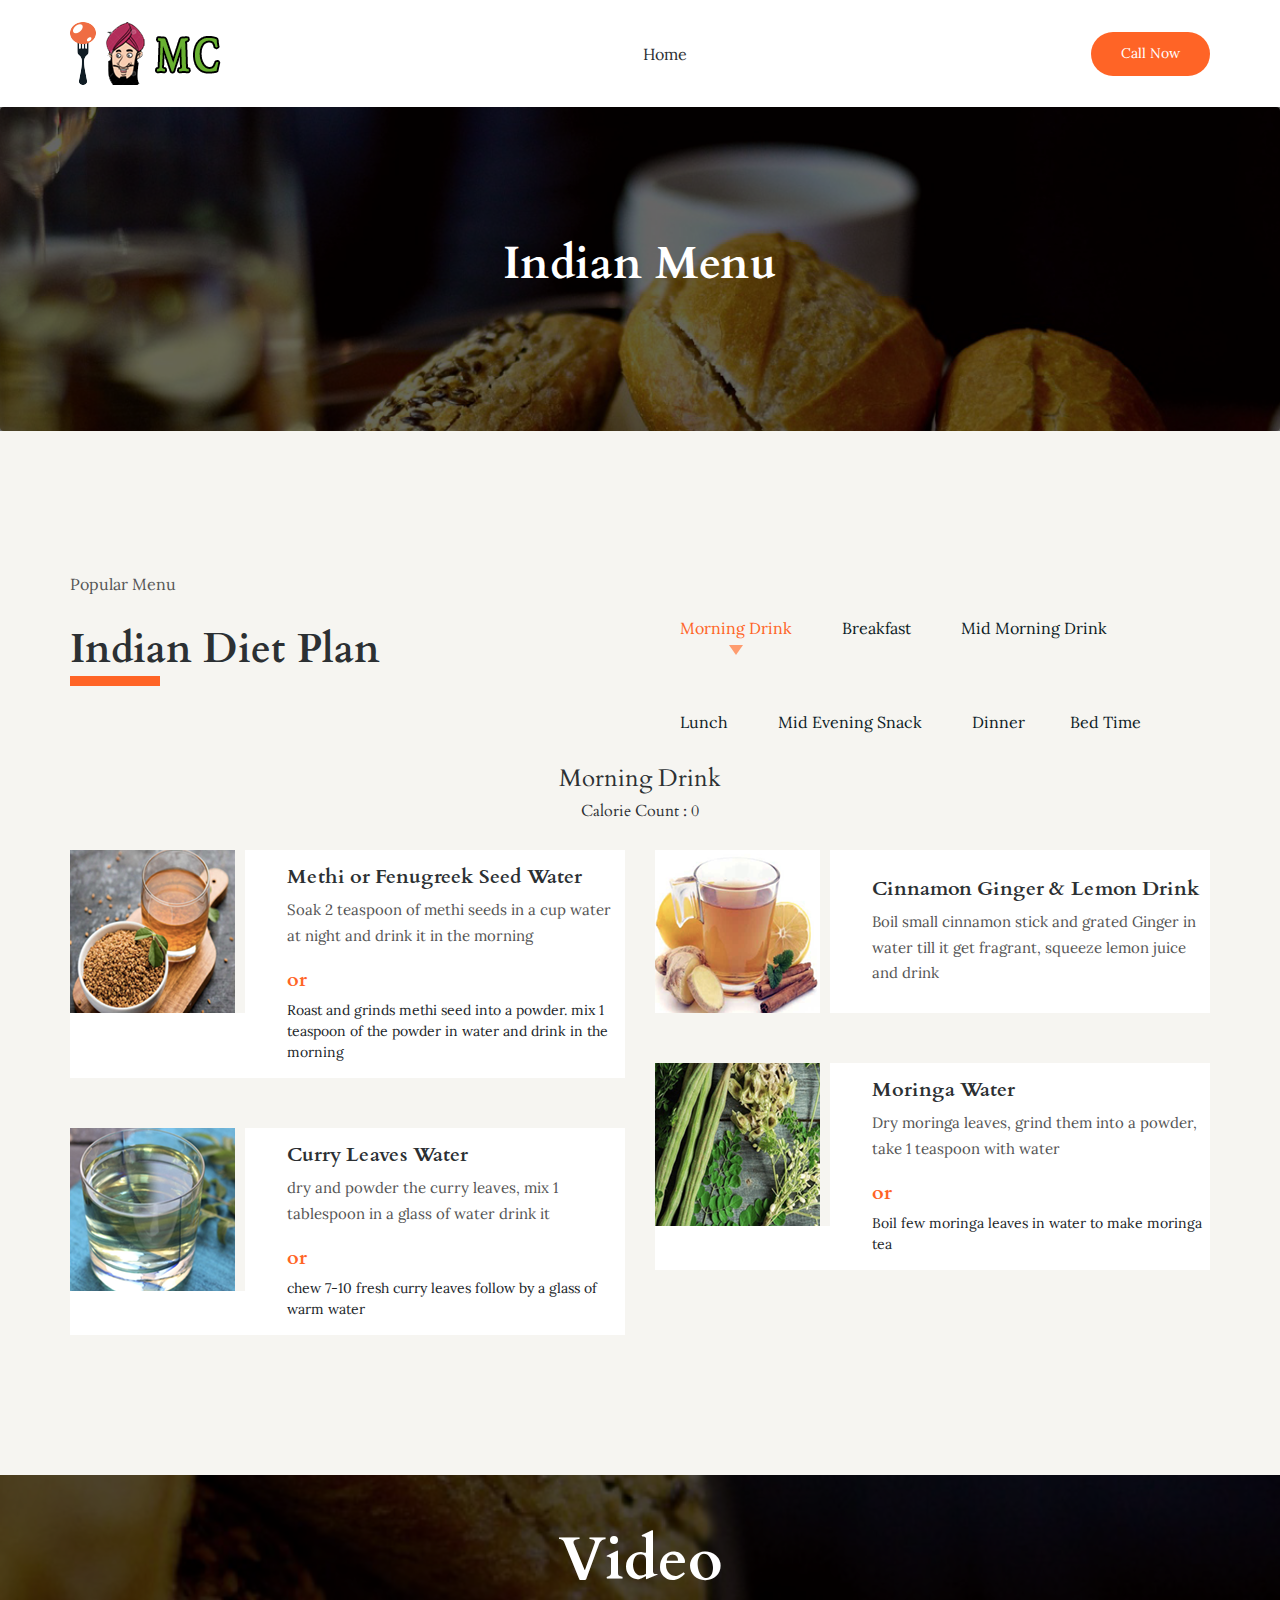
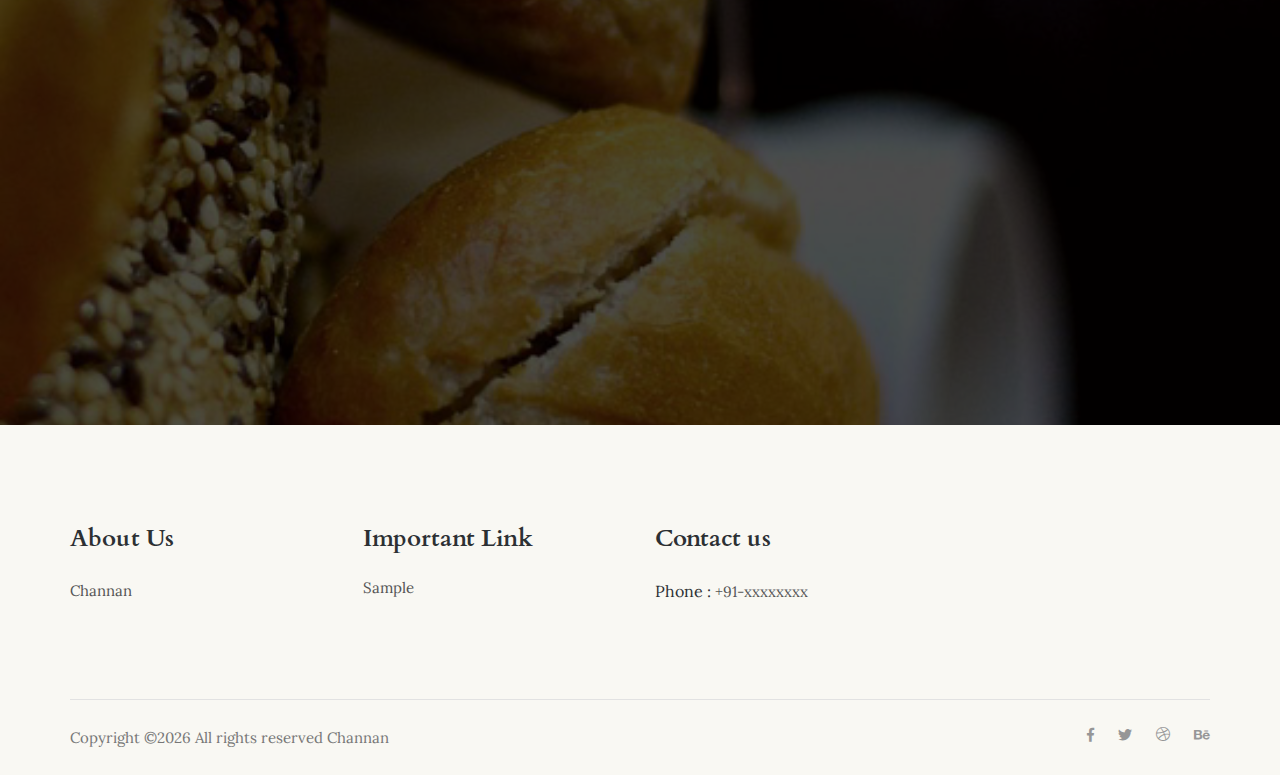
==== commit 2666742e: "Update index.html" ====
--- a/index.html
+++ b/index.html
@@ -50,7 +50,7 @@
                                 </li>                            </ul>
                         </div>
                         <div class="menu_btn">
-                            <a href="tel:+91-7610001918" class="single_page_btn d-none d-sm-block">Call Now</a>
+                            <a href="tel:+91-XXXXXXXX" class="single_page_btn d-none d-sm-block">Call Now</a>
                         </div>
                     </nav>
                 </div>
@@ -481,7 +481,7 @@
                     <div class="intro_video_iner text-center">
                         <h2>Video</h2>
                         <div class="intro_video_icon">
-                            <iframe width="560" height="315" src="https://www.youtube.com/embed/I94SJM07PSE" title="YouTube video player" frameborder="0" allow="accelerometer; autoplay; clipboard-write; encrypted-media; gyroscope; picture-in-picture" allowfullscreen></iframe>                        </div>
+                            <iframe width="100%" height="315" src="https://www.youtube.com/embed/I94SJM07PSE" title="YouTube video player" frameborder="0" allow="accelerometer; autoplay; clipboard-write; encrypted-media; gyroscope; picture-in-picture" allowfullscreen></iframe>                        </div>
                     </div>
                 </div>
             </div>
@@ -514,7 +514,7 @@
                     <div class="single-footer-widget footer_2">
                         <h4>Contact us</h4>
                         <div class="contact_info">
-                            <p><span> Phone :</span> +91-7610001918</p>
+                            <p><span> Phone :</span> +91-xxxxxxxx</p>
                         </div>
                     </div>
                 </div>
